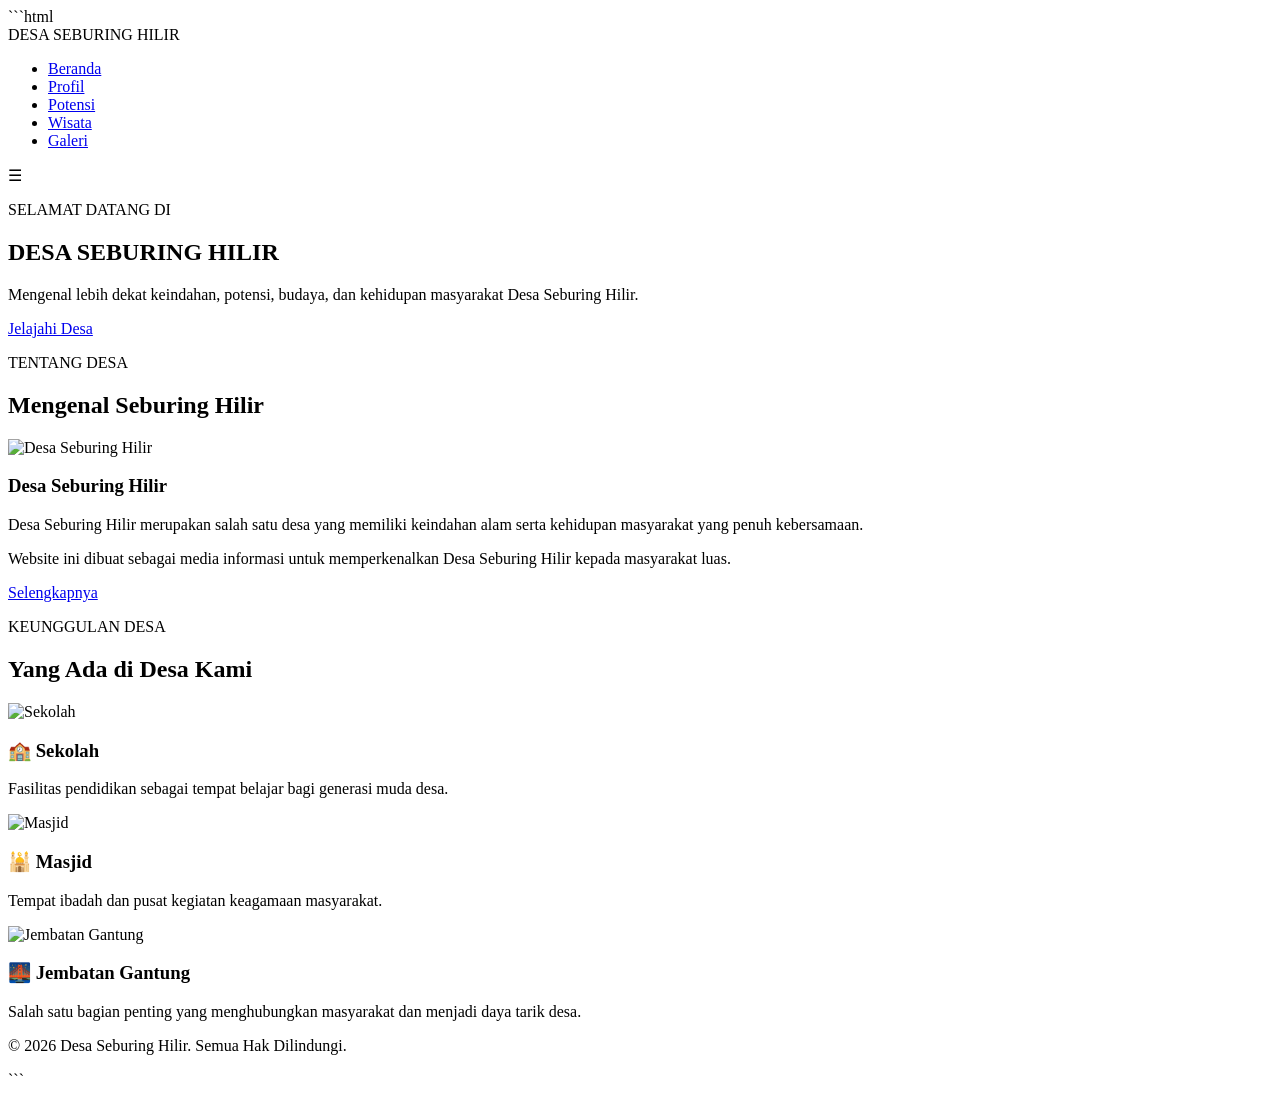
==== index.html @ e813bac0 "Create index.html" ====
```html
<!DOCTYPE html>
<html lang="id">
<head>
    <meta charset="UTF-8">
    <meta name="viewport" content="width=device-width, initial-scale=1.0">
    <title>Desa Seburing Hilir</title>
    <link rel="stylesheet" href="style.css">
</head>

<body>

<header>
    <nav class="navbar">
        <div class="logo">DESA SEBURING HILIR</div>

        <ul class="nav-menu">
            <li><a href="index.html" class="active">Beranda</a></li>
            <li><a href="profil.html">Profil</a></li>
            <li><a href="potensi.html">Potensi</a></li>
            <li><a href="wisata.html">Wisata</a></li>
            <li><a href="galeri.html">Galeri</a></li>
        </ul>

        <div class="menu-toggle">☰</div>
    </nav>
</header>

<section class="hero">
    <div class="hero-content">
        <p>SELAMAT DATANG DI</p>
        <h1>DESA SEBURING HILIR</h1>
        <p>
            Mengenal lebih dekat keindahan, potensi,
            budaya, dan kehidupan masyarakat Desa Seburing Hilir.
        </p>

        <a href="profil.html" class="btn">Jelajahi Desa</a>
    </div>
</section>

<section class="about">
    <div class="section-title">
        <p>TENTANG DESA</p>
        <h2>Mengenal Seburing Hilir</h2>
    </div>

    <div class="about-content">
        <div class="about-image">
            <img src="img/desa.jpg" alt="Desa Seburing Hilir">
        </div>

        <div class="about-text">
            <h3>Desa Seburing Hilir</h3>
            <p>
                Desa Seburing Hilir merupakan salah satu desa yang
                memiliki keindahan alam serta kehidupan masyarakat
                yang penuh kebersamaan.
            </p>

            <p>
                Website ini dibuat sebagai media informasi untuk
                memperkenalkan Desa Seburing Hilir kepada masyarakat
                luas.
            </p>

            <a href="profil.html" class="btn">Selengkapnya</a>
        </div>
    </div>
</section>

<section class="features">
    <div class="section-title">
        <p>KEUNGGULAN DESA</p>
        <h2>Yang Ada di Desa Kami</h2>
    </div>

    <div class="cards">

        <div class="card">
            <img src="img/sekolah.jpg" alt="Sekolah">
            <h3>🏫 Sekolah</h3>
            <p>
                Fasilitas pendidikan sebagai tempat belajar
                bagi generasi muda desa.
            </p>
        </div>

        <div class="card">
            <img src="img/mesjid.jpg" alt="Masjid">
            <h3>🕌 Masjid</h3>
            <p>
                Tempat ibadah dan pusat kegiatan keagamaan
                masyarakat.
            </p>
        </div>

        <div class="card">
            <img src="img/jembatan-gantung.jpg" alt="Jembatan Gantung">
            <h3>🌉 Jembatan Gantung</h3>
            <p>
                Salah satu bagian penting yang menghubungkan
                masyarakat dan menjadi daya tarik desa.
            </p>
        </div>

    </div>
</section>

<footer>
    <p>© 2026 Desa Seburing Hilir. Semua Hak Dilindungi.</p>
</footer>

<script src="script.js"></script>
</body>
</html>
```
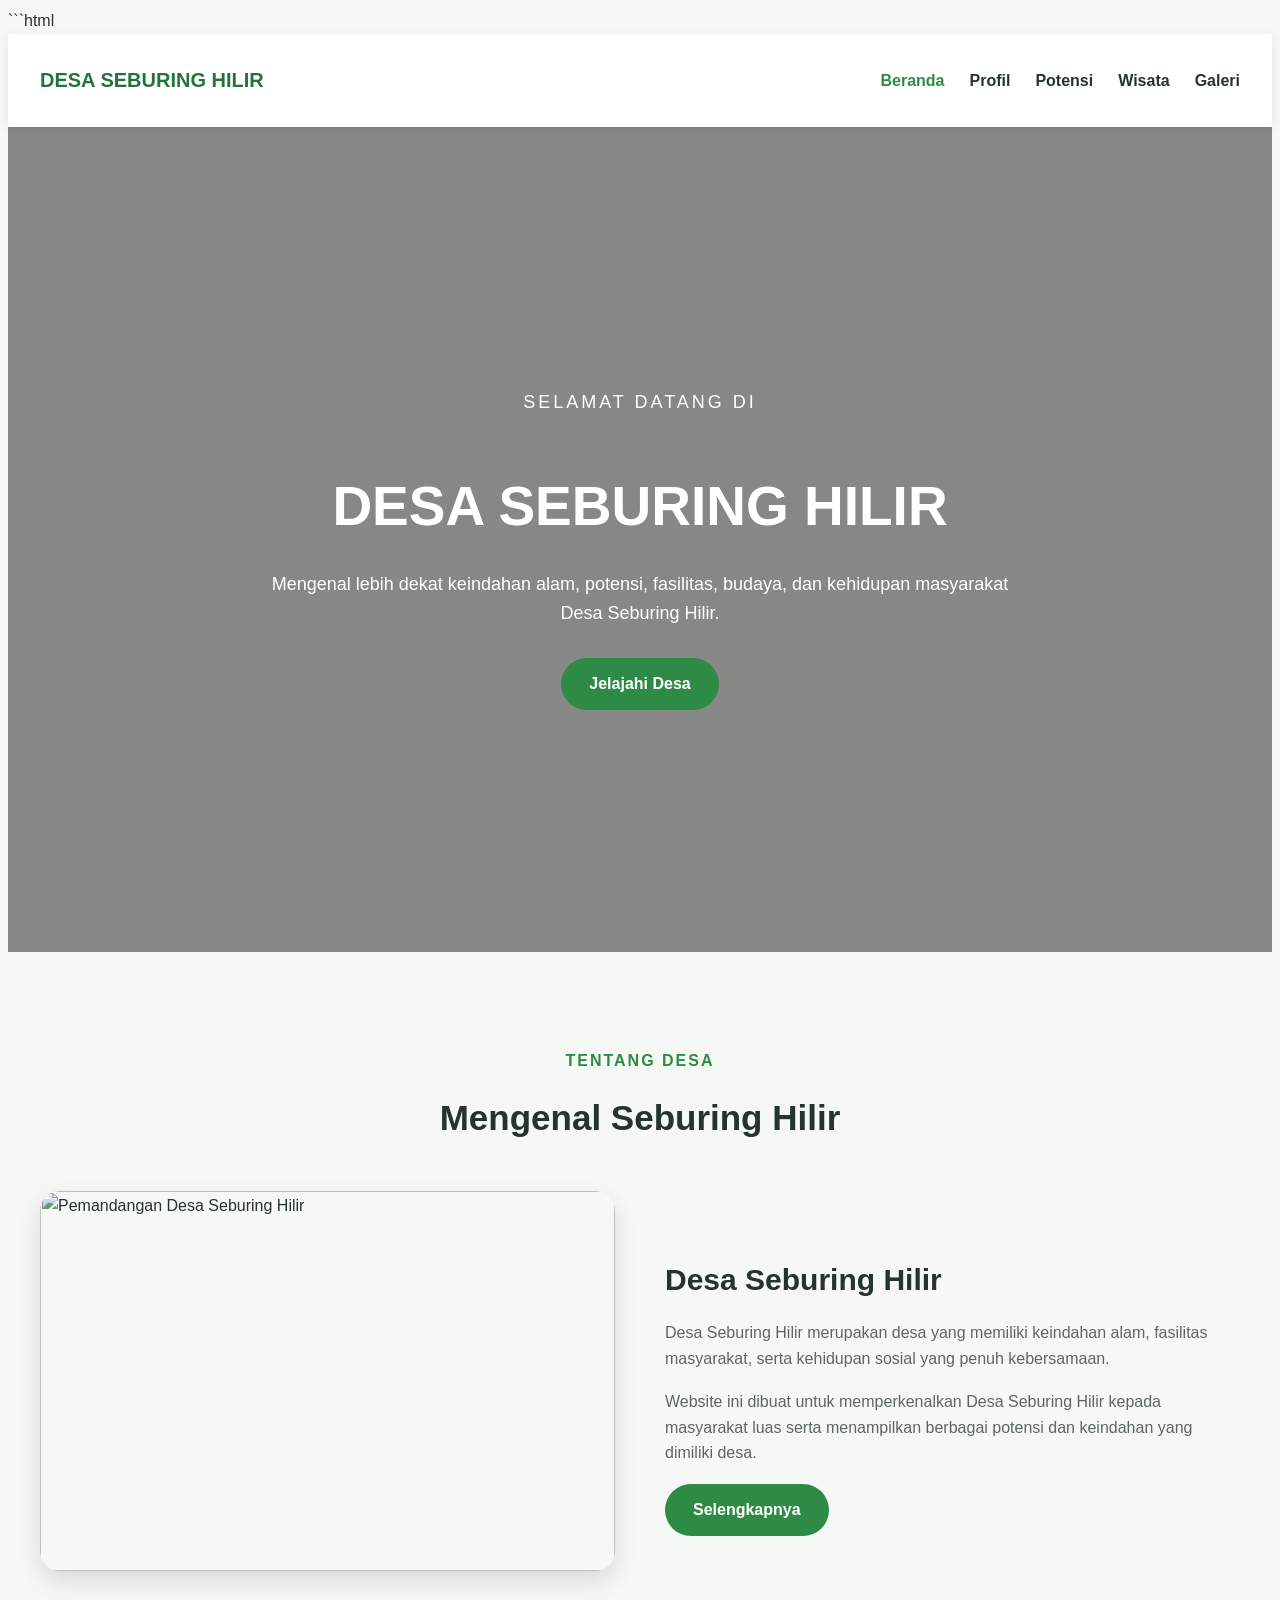
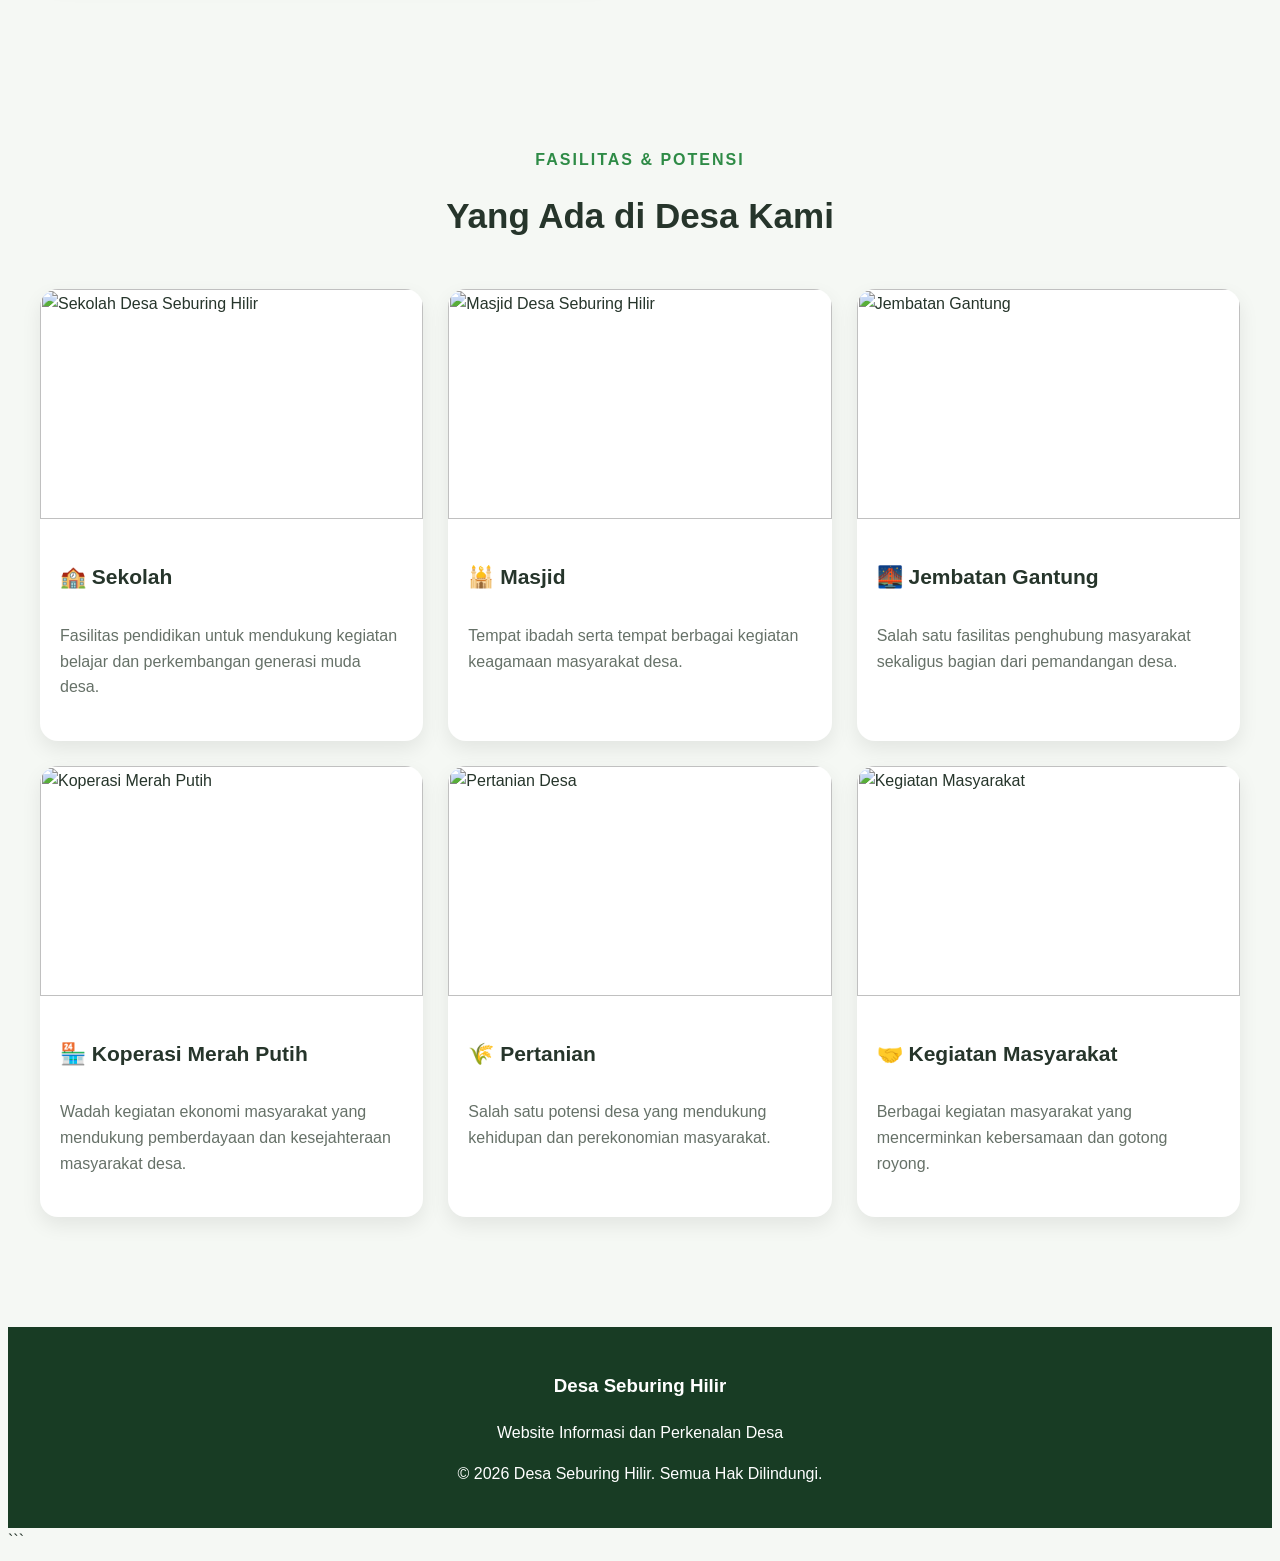
==== commit 843024a8: "Update index.html" ====
--- a/index.html
+++ b/index.html
@@ -10,9 +10,13 @@
 
 <body>
 
+<!-- NAVBAR -->
 <header>
     <nav class="navbar">
-        <div class="logo">DESA SEBURING HILIR</div>
+
+        <div class="logo">
+            DESA SEBURING HILIR
+        </div>
 
         <ul class="nav-menu">
             <li><a href="index.html" class="active">Beranda</a></li>
@@ -23,95 +27,286 @@
         </ul>
 
         <div class="menu-toggle">☰</div>
+
     </nav>
 </header>
 
+
+<!-- HERO -->
 <section class="hero">
+
     <div class="hero-content">
-        <p>SELAMAT DATANG DI</p>
-        <h1>DESA SEBURING HILIR</h1>
+
+        <p class="hero-small">
+            SELAMAT DATANG DI
+        </p>
+
+        <h1>
+            DESA SEBURING HILIR
+        </h1>
+
         <p>
-            Mengenal lebih dekat keindahan, potensi,
-            budaya, dan kehidupan masyarakat Desa Seburing Hilir.
+            Mengenal lebih dekat keindahan alam, potensi,
+            fasilitas, budaya, dan kehidupan masyarakat
+            Desa Seburing Hilir.
         </p>
 
-        <a href="profil.html" class="btn">Jelajahi Desa</a>
-    </div>
+        <a href="profil.html" class="btn">
+            Jelajahi Desa
+        </a>
+
+    </div>
+
 </section>
 
+
+<!-- TENTANG DESA -->
 <section class="about">
+
     <div class="section-title">
+
         <p>TENTANG DESA</p>
-        <h2>Mengenal Seburing Hilir</h2>
-    </div>
+
+        <h2>
+            Mengenal Seburing Hilir
+        </h2>
+
+    </div>
+
 
     <div class="about-content">
+
         <div class="about-image">
-            <img src="img/desa.jpg" alt="Desa Seburing Hilir">
-        </div>
+
+            <img
+                src="img/desa.jpg"
+                alt="Pemandangan Desa Seburing Hilir"
+            >
+
+        </div>
+
 
         <div class="about-text">
-            <h3>Desa Seburing Hilir</h3>
+
+            <h3>
+                Desa Seburing Hilir
+            </h3>
+
             <p>
-                Desa Seburing Hilir merupakan salah satu desa yang
-                memiliki keindahan alam serta kehidupan masyarakat
-                yang penuh kebersamaan.
+                Desa Seburing Hilir merupakan desa yang
+                memiliki keindahan alam, fasilitas masyarakat,
+                serta kehidupan sosial yang penuh kebersamaan.
             </p>
 
             <p>
-                Website ini dibuat sebagai media informasi untuk
-                memperkenalkan Desa Seburing Hilir kepada masyarakat
-                luas.
+                Website ini dibuat untuk memperkenalkan
+                Desa Seburing Hilir kepada masyarakat luas
+                serta menampilkan berbagai potensi dan
+                keindahan yang dimiliki desa.
             </p>
 
-            <a href="profil.html" class="btn">Selengkapnya</a>
-        </div>
-    </div>
+            <a href="profil.html" class="btn">
+                Selengkapnya
+            </a>
+
+        </div>
+
+    </div>
+
 </section>
 
+
+<!-- FASILITAS DAN KEUNGGULAN -->
 <section class="features">
+
     <div class="section-title">
-        <p>KEUNGGULAN DESA</p>
-        <h2>Yang Ada di Desa Kami</h2>
-    </div>
+
+        <p>FASILITAS & POTENSI</p>
+
+        <h2>
+            Yang Ada di Desa Kami
+        </h2>
+
+    </div>
+
 
     <div class="cards">
 
-        <div class="card">
-            <img src="img/sekolah.jpg" alt="Sekolah">
-            <h3>🏫 Sekolah</h3>
-            <p>
-                Fasilitas pendidikan sebagai tempat belajar
-                bagi generasi muda desa.
-            </p>
-        </div>
-
-        <div class="card">
-            <img src="img/mesjid.jpg" alt="Masjid">
-            <h3>🕌 Masjid</h3>
-            <p>
-                Tempat ibadah dan pusat kegiatan keagamaan
-                masyarakat.
-            </p>
-        </div>
-
-        <div class="card">
-            <img src="img/jembatan-gantung.jpg" alt="Jembatan Gantung">
-            <h3>🌉 Jembatan Gantung</h3>
-            <p>
-                Salah satu bagian penting yang menghubungkan
-                masyarakat dan menjadi daya tarik desa.
-            </p>
-        </div>
-
-    </div>
+
+        <!-- SEKOLAH -->
+        <div class="card">
+
+            <img
+                src="img/sekolah.jpg"
+                alt="Sekolah Desa Seburing Hilir"
+            >
+
+            <div class="card-content">
+
+                <h3>
+                    🏫 Sekolah
+                </h3>
+
+                <p>
+                    Fasilitas pendidikan untuk mendukung
+                    kegiatan belajar dan perkembangan
+                    generasi muda desa.
+                </p>
+
+            </div>
+
+        </div>
+
+
+        <!-- MASJID -->
+        <div class="card">
+
+            <img
+                src="img/mesjid.jpg"
+                alt="Masjid Desa Seburing Hilir"
+            >
+
+            <div class="card-content">
+
+                <h3>
+                    🕌 Masjid
+                </h3>
+
+                <p>
+                    Tempat ibadah serta tempat berbagai
+                    kegiatan keagamaan masyarakat desa.
+                </p>
+
+            </div>
+
+        </div>
+
+
+        <!-- JEMBATAN -->
+        <div class="card">
+
+            <img
+                src="img/jembatan-gantung.jpg"
+                alt="Jembatan Gantung"
+            >
+
+            <div class="card-content">
+
+                <h3>
+                    🌉 Jembatan Gantung
+                </h3>
+
+                <p>
+                    Salah satu fasilitas penghubung masyarakat
+                    sekaligus bagian dari pemandangan desa.
+                </p>
+
+            </div>
+
+        </div>
+
+
+        <!-- KOPERASI -->
+        <div class="card">
+
+            <img
+                src="img/koperasi-merah-putih.jpg"
+                alt="Koperasi Merah Putih"
+            >
+
+            <div class="card-content">
+
+                <h3>
+                    🏪 Koperasi Merah Putih
+                </h3>
+
+                <p>
+                    Wadah kegiatan ekonomi masyarakat yang
+                    mendukung pemberdayaan dan kesejahteraan
+                    masyarakat desa.
+                </p>
+
+            </div>
+
+        </div>
+
+
+        <!-- PERTANIAN -->
+        <div class="card">
+
+            <img
+                src="img/pertanian.jpg"
+                alt="Pertanian Desa"
+            >
+
+            <div class="card-content">
+
+                <h3>
+                    🌾 Pertanian
+                </h3>
+
+                <p>
+                    Salah satu potensi desa yang mendukung
+                    kehidupan dan perekonomian masyarakat.
+                </p>
+
+            </div>
+
+        </div>
+
+
+        <!-- KEGIATAN -->
+        <div class="card">
+
+            <img
+                src="img/kegiatan.jpg"
+                alt="Kegiatan Masyarakat"
+            >
+
+            <div class="card-content">
+
+                <h3>
+                    🤝 Kegiatan Masyarakat
+                </h3>
+
+                <p>
+                    Berbagai kegiatan masyarakat yang
+                    mencerminkan kebersamaan dan gotong royong.
+                </p>
+
+            </div>
+
+        </div>
+
+    </div>
+
 </section>
 
+
+<!-- FOOTER -->
 <footer>
-    <p>© 2026 Desa Seburing Hilir. Semua Hak Dilindungi.</p>
+
+    <div class="footer-content">
+
+        <h3>
+            Desa Seburing Hilir
+        </h3>
+
+        <p>
+            Website Informasi dan Perkenalan Desa
+        </p>
+
+        <p class="copyright">
+            © 2026 Desa Seburing Hilir. Semua Hak Dilindungi.
+        </p>
+
+    </div>
+
 </footer>
 
+
 <script src="script.js"></script>
+
 </body>
 </html>
 ```
--- a/style.css
+++ b/style.css
@@ -0,0 +1,414 @@
+```css
+/* =========================
+   RESET
+========================= */
+
+* {
+    margin: 0;
+    padding: 0;
+    box-sizing: border-box;
+}
+
+html {
+    scroll-behavior: smooth;
+}
+
+body {
+    font-family: Arial, sans-serif;
+    line-height: 1.6;
+    background: #f5f8f4;
+    color: #26352b;
+}
+
+/* =========================
+   NAVBAR
+========================= */
+
+header {
+    width: 100%;
+    background: #ffffff;
+    box-shadow: 0 2px 10px rgba(0,0,0,0.08);
+    position: sticky;
+    top: 0;
+    z-index: 1000;
+}
+
+.navbar {
+    max-width: 1200px;
+    margin: auto;
+    padding: 18px 25px;
+    display: flex;
+    align-items: center;
+    justify-content: space-between;
+}
+
+.logo {
+    font-size: 20px;
+    font-weight: bold;
+    color: #24733b;
+}
+
+.nav-menu {
+    display: flex;
+    list-style: none;
+    gap: 25px;
+}
+
+.nav-menu a {
+    text-decoration: none;
+    color: #26352b;
+    font-weight: 600;
+    transition: 0.3s;
+}
+
+.nav-menu a:hover,
+.nav-menu a.active {
+    color: #2e8b46;
+}
+
+.menu-toggle {
+    display: none;
+    font-size: 27px;
+    cursor: pointer;
+}
+
+/* =========================
+   HERO
+========================= */
+
+.hero {
+    min-height: 85vh;
+    background:
+        linear-gradient(rgba(0,0,0,0.45), rgba(0,0,0,0.45)),
+        url("img/desa.jpg") center/cover no-repeat;
+
+    display: flex;
+    align-items: center;
+    justify-content: center;
+    text-align: center;
+    color: white;
+    padding: 30px;
+}
+
+.hero-content {
+    max-width: 750px;
+}
+
+.hero-content p:first-child {
+    font-size: 18px;
+    letter-spacing: 3px;
+    margin-bottom: 10px;
+}
+
+.hero h1 {
+    font-size: 55px;
+    margin-bottom: 20px;
+}
+
+.hero p {
+    font-size: 18px;
+    margin-bottom: 30px;
+}
+
+/* =========================
+   BUTTON
+========================= */
+
+.btn {
+    display: inline-block;
+    padding: 13px 28px;
+    background: #2e8b46;
+    color: white;
+    text-decoration: none;
+    border-radius: 30px;
+    font-weight: bold;
+    transition: 0.3s;
+}
+
+.btn:hover {
+    background: #1f6833;
+    transform: translateY(-3px);
+}
+
+/* =========================
+   SECTION
+========================= */
+
+.about,
+.features {
+    max-width: 1200px;
+    margin: auto;
+    padding: 80px 25px;
+}
+
+.section-title {
+    text-align: center;
+    margin-bottom: 45px;
+}
+
+.section-title p {
+    color: #2e8b46;
+    font-weight: bold;
+    letter-spacing: 2px;
+}
+
+.section-title h2 {
+    font-size: 35px;
+    margin-top: 5px;
+}
+
+/* =========================
+   ABOUT
+========================= */
+
+.about-content {
+    display: grid;
+    grid-template-columns: 1fr 1fr;
+    gap: 50px;
+    align-items: center;
+}
+
+.about-image img {
+    width: 100%;
+    height: 380px;
+    object-fit: cover;
+    border-radius: 20px;
+    box-shadow: 0 10px 25px rgba(0,0,0,0.12);
+}
+
+.about-text h3 {
+    font-size: 30px;
+    margin-bottom: 15px;
+}
+
+.about-text p {
+    margin-bottom: 18px;
+    color: #5c685f;
+}
+
+/* =========================
+   CARDS
+========================= */
+
+.cards {
+    display: grid;
+    grid-template-columns: repeat(3, 1fr);
+    gap: 25px;
+}
+
+.card {
+    background: white;
+    border-radius: 18px;
+    overflow: hidden;
+    box-shadow: 0 8px 20px rgba(0,0,0,0.08);
+    transition: 0.3s;
+}
+
+.card:hover {
+    transform: translateY(-8px);
+}
+
+.card img {
+    width: 100%;
+    height: 230px;
+    object-fit: cover;
+}
+
+.card h3 {
+    padding: 20px 20px 8px;
+    font-size: 21px;
+}
+
+.card p {
+    padding: 0 20px 25px;
+    color: #667168;
+}
+
+/* =========================
+   PAGE HEADER
+========================= */
+
+.page-header {
+    background:
+        linear-gradient(rgba(35,100,50,0.75), rgba(35,100,50,0.75)),
+        url("img/desa.jpg") center/cover no-repeat;
+
+    color: white;
+    text-align: center;
+    padding: 100px 20px;
+}
+
+.page-header h1 {
+    font-size: 45px;
+    margin-bottom: 10px;
+}
+
+/* =========================
+   CONTENT
+========================= */
+
+.content-section {
+    max-width: 1000px;
+    margin: auto;
+    padding: 70px 25px;
+}
+
+.content-box {
+    background: white;
+    padding: 30px;
+    margin-bottom: 25px;
+    border-radius: 15px;
+    box-shadow: 0 5px 15px rgba(0,0,0,0.07);
+}
+
+.content-box h2 {
+    color: #24733b;
+    margin-bottom: 15px;
+}
+
+.content-box ul {
+    padding-left: 25px;
+}
+
+/* =========================
+   GALLERY
+========================= */
+
+.gallery {
+    max-width: 1200px;
+    margin: auto;
+    padding: 70px 25px;
+    display: grid;
+    grid-template-columns: repeat(4, 1fr);
+    gap: 20px;
+}
+
+.gallery-item {
+    position: relative;
+    overflow: hidden;
+    border-radius: 15px;
+    background: white;
+    box-shadow: 0 5px 15px rgba(0,0,0,0.1);
+}
+
+.gallery-item img {
+    width: 100%;
+    height: 250px;
+    object-fit: cover;
+    display: block;
+    transition: 0.4s;
+}
+
+.gallery-item:hover img {
+    transform: scale(1.08);
+}
+
+.gallery-caption {
+    padding: 15px;
+}
+
+.gallery-caption h3 {
+    color: #24733b;
+    margin-bottom: 5px;
+}
+
+.gallery-caption p {
+    color: #667168;
+    font-size: 14px;
+}
+
+/* =========================
+   FOOTER
+========================= */
+
+footer {
+    background: #183c24;
+    color: white;
+    text-align: center;
+    padding: 25px;
+    margin-top: 30px;
+}
+
+/* =========================
+   RESPONSIVE
+========================= */
+
+@media (max-width: 900px) {
+
+    .nav-menu {
+        gap: 15px;
+    }
+
+    .hero h1 {
+        font-size: 42px;
+    }
+
+    .cards {
+        grid-template-columns: repeat(2, 1fr);
+    }
+
+    .gallery {
+        grid-template-columns: repeat(2, 1fr);
+    }
+
+    .about-content {
+        grid-template-columns: 1fr;
+    }
+}
+
+@media (max-width: 650px) {
+
+    .navbar {
+        padding: 15px 20px;
+    }
+
+    .logo {
+        font-size: 16px;
+    }
+
+    .menu-toggle {
+        display: block;
+    }
+
+    .nav-menu {
+        position: absolute;
+        top: 65px;
+        left: 0;
+        width: 100%;
+        background: white;
+        flex-direction: column;
+        text-align: center;
+        padding: 20px 0;
+        display: none;
+        box-shadow: 0 5px 10px rgba(0,0,0,0.1);
+    }
+
+    .nav-menu.show {
+        display: flex;
+    }
+
+    .hero {
+        min-height: 75vh;
+    }
+
+    .hero h1 {
+        font-size: 34px;
+    }
+
+    .hero-content p {
+        font-size: 15px;
+    }
+
+    .cards {
+        grid-template-columns: 1fr;
+    }
+
+    .gallery {
+        grid-template-columns: 1fr;
+    }
+
+    .page-header h1 {
+        font-size: 35px;
+    }
+}
+```
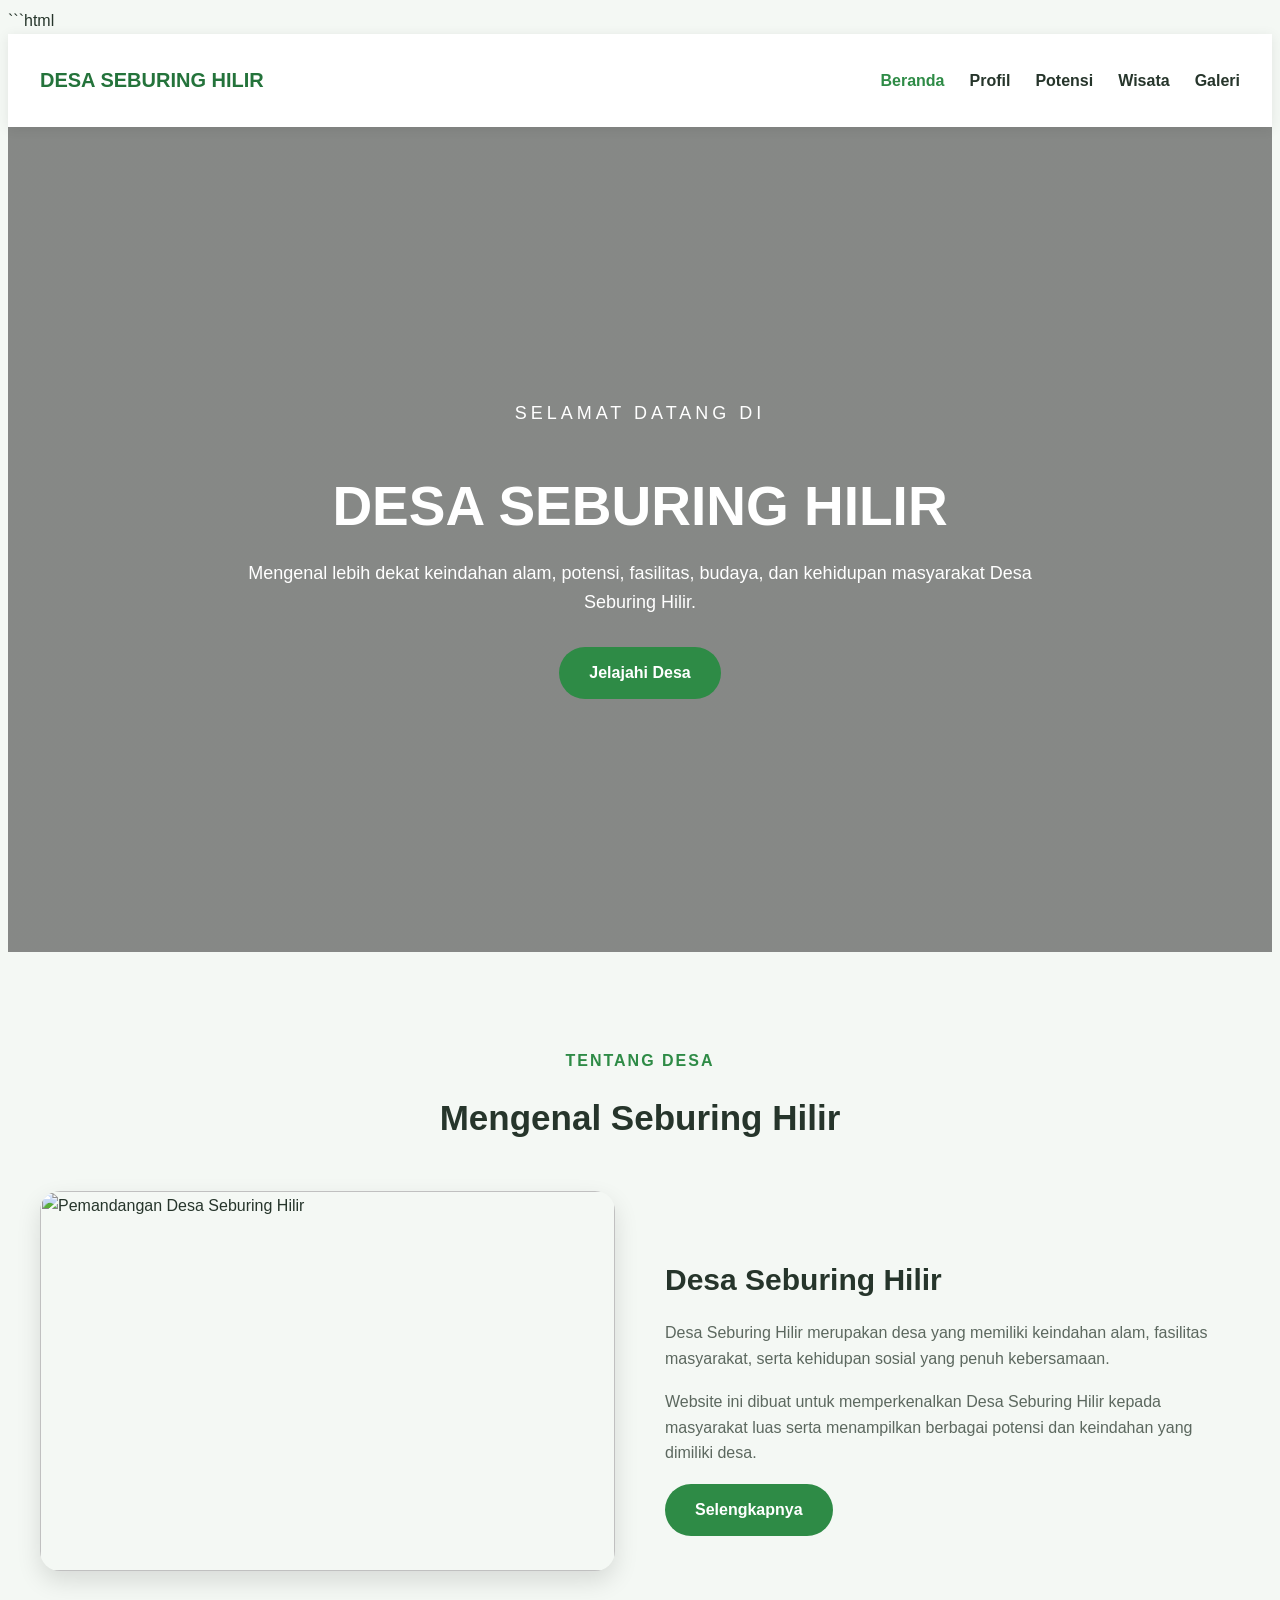
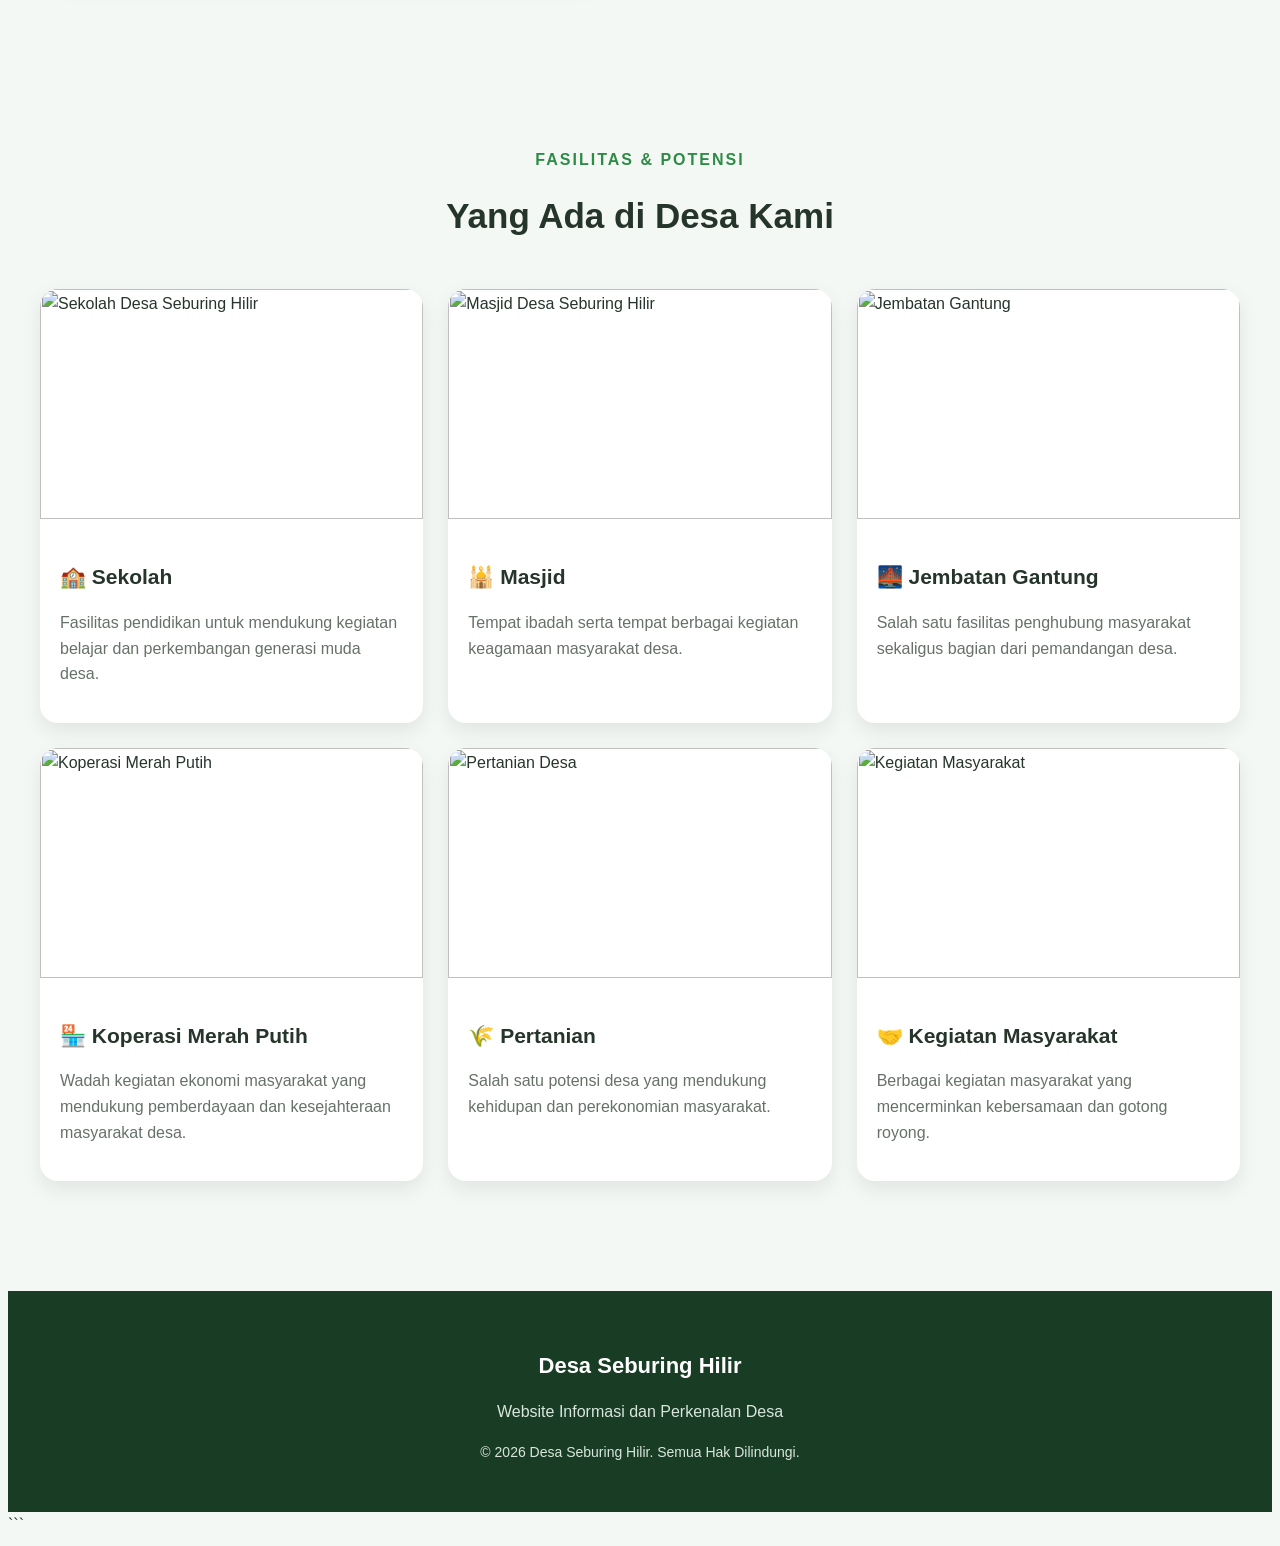
==== commit e1971657: "Update index.html" ====
--- a/index.html
+++ b/index.html
@@ -10,13 +10,9 @@
 
 <body>
 
-<!-- NAVBAR -->
 <header>
     <nav class="navbar">
-
-        <div class="logo">
-            DESA SEBURING HILIR
-        </div>
+        <div class="logo">DESA SEBURING HILIR</div>
 
         <ul class="nav-menu">
             <li><a href="index.html" class="active">Beranda</a></li>
@@ -27,23 +23,17 @@
         </ul>
 
         <div class="menu-toggle">☰</div>
-
     </nav>
 </header>
 
 
-<!-- HERO -->
 <section class="hero">
 
     <div class="hero-content">
 
-        <p class="hero-small">
-            SELAMAT DATANG DI
-        </p>
-
-        <h1>
-            DESA SEBURING HILIR
-        </h1>
+        <p class="hero-small">SELAMAT DATANG DI</p>
+
+        <h1>DESA SEBURING HILIR</h1>
 
         <p>
             Mengenal lebih dekat keindahan alam, potensi,
@@ -60,37 +50,22 @@
 </section>
 
 
-<!-- TENTANG DESA -->
 <section class="about">
 
     <div class="section-title">
-
         <p>TENTANG DESA</p>
-
-        <h2>
-            Mengenal Seburing Hilir
-        </h2>
-
-    </div>
-
+        <h2>Mengenal Seburing Hilir</h2>
+    </div>
 
     <div class="about-content">
 
         <div class="about-image">
-
-            <img
-                src="img/desa.jpg"
-                alt="Pemandangan Desa Seburing Hilir"
-            >
-
-        </div>
-
+            <img src="img/desa.jpeg" alt="Pemandangan Desa Seburing Hilir">
+        </div>
 
         <div class="about-text">
 
-            <h3>
-                Desa Seburing Hilir
-            </h3>
+            <h3>Desa Seburing Hilir</h3>
 
             <p>
                 Desa Seburing Hilir merupakan desa yang
@@ -116,166 +91,98 @@
 </section>
 
 
-<!-- FASILITAS DAN KEUNGGULAN -->
 <section class="features">
 
     <div class="section-title">
-
         <p>FASILITAS & POTENSI</p>
-
-        <h2>
-            Yang Ada di Desa Kami
-        </h2>
-
-    </div>
-
+        <h2>Yang Ada di Desa Kami</h2>
+    </div>
 
     <div class="cards">
 
-
-        <!-- SEKOLAH -->
-        <div class="card">
-
-            <img
-                src="img/sekolah.jpg"
-                alt="Sekolah Desa Seburing Hilir"
-            >
-
-            <div class="card-content">
-
-                <h3>
-                    🏫 Sekolah
-                </h3>
+        <div class="card">
+            <img src="img/sekolah.jpeg" alt="Sekolah Desa Seburing Hilir">
+
+            <div class="card-content">
+                <h3>🏫 Sekolah</h3>
 
                 <p>
                     Fasilitas pendidikan untuk mendukung
                     kegiatan belajar dan perkembangan
                     generasi muda desa.
                 </p>
-
-            </div>
-
-        </div>
-
-
-        <!-- MASJID -->
-        <div class="card">
-
-            <img
-                src="img/mesjid.jpg"
-                alt="Masjid Desa Seburing Hilir"
-            >
-
-            <div class="card-content">
-
-                <h3>
-                    🕌 Masjid
-                </h3>
+            </div>
+        </div>
+
+
+        <div class="card">
+            <img src="img/mesjid.jpeg" alt="Masjid Desa Seburing Hilir">
+
+            <div class="card-content">
+                <h3>🕌 Masjid</h3>
 
                 <p>
                     Tempat ibadah serta tempat berbagai
                     kegiatan keagamaan masyarakat desa.
                 </p>
-
-            </div>
-
-        </div>
-
-
-        <!-- JEMBATAN -->
-        <div class="card">
-
-            <img
-                src="img/jembatan-gantung.jpg"
-                alt="Jembatan Gantung"
-            >
-
-            <div class="card-content">
-
-                <h3>
-                    🌉 Jembatan Gantung
-                </h3>
+            </div>
+        </div>
+
+
+        <div class="card">
+            <img src="img/jembatan-gantung.jpeg" alt="Jembatan Gantung">
+
+            <div class="card-content">
+                <h3>🌉 Jembatan Gantung</h3>
 
                 <p>
                     Salah satu fasilitas penghubung masyarakat
                     sekaligus bagian dari pemandangan desa.
                 </p>
-
-            </div>
-
-        </div>
-
-
-        <!-- KOPERASI -->
-        <div class="card">
-
-            <img
-                src="img/koperasi-merah-putih.jpg"
-                alt="Koperasi Merah Putih"
-            >
-
-            <div class="card-content">
-
-                <h3>
-                    🏪 Koperasi Merah Putih
-                </h3>
+            </div>
+        </div>
+
+
+        <div class="card">
+            <img src="img/koperasi-merah-putih.jpeg" alt="Koperasi Merah Putih">
+
+            <div class="card-content">
+                <h3>🏪 Koperasi Merah Putih</h3>
 
                 <p>
                     Wadah kegiatan ekonomi masyarakat yang
                     mendukung pemberdayaan dan kesejahteraan
                     masyarakat desa.
                 </p>
-
-            </div>
-
-        </div>
-
-
-        <!-- PERTANIAN -->
-        <div class="card">
-
-            <img
-                src="img/pertanian.jpg"
-                alt="Pertanian Desa"
-            >
-
-            <div class="card-content">
-
-                <h3>
-                    🌾 Pertanian
-                </h3>
+            </div>
+        </div>
+
+
+        <div class="card">
+            <img src="img/pertanian.jpeg" alt="Pertanian Desa">
+
+            <div class="card-content">
+                <h3>🌾 Pertanian</h3>
 
                 <p>
                     Salah satu potensi desa yang mendukung
                     kehidupan dan perekonomian masyarakat.
                 </p>
-
-            </div>
-
-        </div>
-
-
-        <!-- KEGIATAN -->
-        <div class="card">
-
-            <img
-                src="img/kegiatan.jpg"
-                alt="Kegiatan Masyarakat"
-            >
-
-            <div class="card-content">
-
-                <h3>
-                    🤝 Kegiatan Masyarakat
-                </h3>
+            </div>
+        </div>
+
+
+        <div class="card">
+            <img src="img/kegiatan.jpeg" alt="Kegiatan Masyarakat">
+
+            <div class="card-content">
+                <h3>🤝 Kegiatan Masyarakat</h3>
 
                 <p>
                     Berbagai kegiatan masyarakat yang
                     mencerminkan kebersamaan dan gotong royong.
                 </p>
-
-            </div>
-
+            </div>
         </div>
 
     </div>
@@ -283,18 +190,13 @@
 </section>
 
 
-<!-- FOOTER -->
 <footer>
 
     <div class="footer-content">
 
-        <h3>
-            Desa Seburing Hilir
-        </h3>
-
-        <p>
-            Website Informasi dan Perkenalan Desa
-        </p>
+        <h3>Desa Seburing Hilir</h3>
+
+        <p>Website Informasi dan Perkenalan Desa</p>
 
         <p class="copyright">
             © 2026 Desa Seburing Hilir. Semua Hak Dilindungi.
@@ -304,7 +206,6 @@
 
 </footer>
 
-
 <script src="script.js"></script>
 
 </body>
--- a/style.css
+++ b/style.css
@@ -14,11 +14,12 @@
 }
 
 body {
-    font-family: Arial, sans-serif;
+    font-family: Arial, Helvetica, sans-serif;
     line-height: 1.6;
-    background: #f5f8f4;
+    background: #f4f8f4;
     color: #26352b;
 }
+
 
 /* =========================
    NAVBAR
@@ -27,7 +28,7 @@
 header {
     width: 100%;
     background: #ffffff;
-    box-shadow: 0 2px 10px rgba(0,0,0,0.08);
+    box-shadow: 0 2px 12px rgba(0, 0, 0, 0.08);
     position: sticky;
     top: 0;
     z-index: 1000;
@@ -37,6 +38,7 @@
     max-width: 1200px;
     margin: auto;
     padding: 18px 25px;
+
     display: flex;
     align-items: center;
     justify-content: space-between;
@@ -68,9 +70,10 @@
 
 .menu-toggle {
     display: none;
-    font-size: 27px;
+    font-size: 28px;
     cursor: pointer;
 }
+
 
 /* =========================
    HERO
@@ -78,50 +81,64 @@
 
 .hero {
     min-height: 85vh;
+
     background:
-        linear-gradient(rgba(0,0,0,0.45), rgba(0,0,0,0.45)),
+        linear-gradient(
+            rgba(0, 0, 0, 0.45),
+            rgba(0, 0, 0, 0.45)
+        ),
         url("img/desa.jpg") center/cover no-repeat;
 
     display: flex;
     align-items: center;
     justify-content: center;
+
     text-align: center;
     color: white;
+
     padding: 30px;
 }
 
 .hero-content {
-    max-width: 750px;
-}
-
-.hero-content p:first-child {
+    max-width: 800px;
+}
+
+.hero-small {
     font-size: 18px;
-    letter-spacing: 3px;
-    margin-bottom: 10px;
+    letter-spacing: 4px;
+    margin-bottom: 12px;
 }
 
 .hero h1 {
     font-size: 55px;
+    line-height: 1.2;
     margin-bottom: 20px;
 }
 
-.hero p {
+.hero-content > p:not(.hero-small) {
     font-size: 18px;
     margin-bottom: 30px;
 }
 
+
 /* =========================
    BUTTON
 ========================= */
 
 .btn {
     display: inline-block;
-    padding: 13px 28px;
+
+    padding: 13px 30px;
+
     background: #2e8b46;
     color: white;
+
     text-decoration: none;
+
     border-radius: 30px;
+
     font-weight: bold;
+
     transition: 0.3s;
 }
 
@@ -129,6 +146,7 @@
     background: #1f6833;
     transform: translateY(-3px);
 }
+
 
 /* =========================
    SECTION
@@ -157,23 +175,31 @@
     margin-top: 5px;
 }
 
+
 /* =========================
    ABOUT
 ========================= */
 
 .about-content {
     display: grid;
+
     grid-template-columns: 1fr 1fr;
+
     gap: 50px;
+
     align-items: center;
 }
 
 .about-image img {
     width: 100%;
     height: 380px;
+
     object-fit: cover;
+
     border-radius: 20px;
-    box-shadow: 0 10px 25px rgba(0,0,0,0.12);
+
+    box-shadow:
+        0 10px 25px rgba(0, 0, 0, 0.12);
 }
 
 .about-text h3 {
@@ -186,43 +212,62 @@
     color: #5c685f;
 }
 
+
 /* =========================
    CARDS
 ========================= */
 
 .cards {
     display: grid;
-    grid-template-columns: repeat(3, 1fr);
+
+    grid-template-columns:
+        repeat(3, 1fr);
+
     gap: 25px;
 }
 
 .card {
     background: white;
+
     border-radius: 18px;
+
     overflow: hidden;
-    box-shadow: 0 8px 20px rgba(0,0,0,0.08);
+
+    box-shadow:
+        0 8px 20px rgba(0, 0, 0, 0.08);
+
     transition: 0.3s;
 }
 
 .card:hover {
     transform: translateY(-8px);
+
+    box-shadow:
+        0 15px 30px rgba(0, 0, 0, 0.12);
 }
 
 .card img {
     width: 100%;
     height: 230px;
+
     object-fit: cover;
+
+    display: block;
+}
+
+.card-content {
+    padding: 20px;
 }
 
 .card h3 {
-    padding: 20px 20px 8px;
     font-size: 21px;
+    margin-bottom: 8px;
 }
 
 .card p {
-    padding: 0 20px 25px;
     color: #667168;
 }
+
 
 /* =========================
    PAGE HEADER
@@ -230,11 +275,16 @@
 
 .page-header {
     background:
-        linear-gradient(rgba(35,100,50,0.75), rgba(35,100,50,0.75)),
+        linear-gradient(
+            rgba(35, 100, 50, 0.78),
+            rgba(35, 100, 50, 0.78)
+        ),
         url("img/desa.jpg") center/cover no-repeat;
 
     color: white;
+
     text-align: center;
+
     padding: 100px 20px;
 }
 
@@ -243,22 +293,34 @@
     margin-bottom: 10px;
 }
 
+.page-header p {
+    font-size: 17px;
+}
+
+
 /* =========================
    CONTENT
 ========================= */
 
 .content-section {
     max-width: 1000px;
+
     margin: auto;
+
     padding: 70px 25px;
 }
 
 .content-box {
     background: white;
+
     padding: 30px;
+
     margin-bottom: 25px;
+
     border-radius: 15px;
-    box-shadow: 0 5px 15px rgba(0,0,0,0.07);
+
+    box-shadow:
+        0 5px 15px rgba(0, 0, 0, 0.07);
 }
 
 .content-box h2 {
@@ -266,45 +328,74 @@
     margin-bottom: 15px;
 }
 
+.content-box p {
+    margin-bottom: 12px;
+    color: #5c685f;
+}
+
 .content-box ul {
     padding-left: 25px;
 }
 
+.content-box li {
+    margin-bottom: 8px;
+}
+
+
 /* =========================
    GALLERY
 ========================= */
 
 .gallery {
     max-width: 1200px;
+
     margin: auto;
+
     padding: 70px 25px;
+
     display: grid;
-    grid-template-columns: repeat(4, 1fr);
-    gap: 20px;
+
+    grid-template-columns:
+        repeat(3, 1fr);
+
+    gap: 25px;
 }
 
 .gallery-item {
-    position: relative;
+    background: white;
+
     overflow: hidden;
+
     border-radius: 15px;
-    background: white;
-    box-shadow: 0 5px 15px rgba(0,0,0,0.1);
+
+    box-shadow:
+        0 5px 15px rgba(0, 0, 0, 0.1);
+
+    transition: 0.3s;
+}
+
+.gallery-item:hover {
+    transform: translateY(-5px);
 }
 
 .gallery-item img {
     width: 100%;
-    height: 250px;
+
+    height: 260px;
+
     object-fit: cover;
+
     display: block;
+
     transition: 0.4s;
 }
 
 .gallery-item:hover img {
-    transform: scale(1.08);
+    transform: scale(1.06);
 }
 
 .gallery-caption {
-    padding: 15px;
+    padding: 18px;
 }
 
 .gallery-caption h3 {
@@ -317,20 +408,40 @@
     font-size: 14px;
 }
 
+
 /* =========================
    FOOTER
 ========================= */
 
 footer {
     background: #183c24;
+
     color: white;
+
     text-align: center;
-    padding: 25px;
+
+    padding: 35px 20px;
+
     margin-top: 30px;
 }
 
-/* =========================
-   RESPONSIVE
+.footer-content h3 {
+    font-size: 22px;
+    margin-bottom: 5px;
+}
+
+.footer-content p {
+    color: #d9e6dc;
+}
+
+.copyright {
+    margin-top: 15px;
+    font-size: 14px;
+}
+
+
+/* =========================
+   RESPONSIVE TABLET
 ========================= */
 
 @media (max-width: 900px) {
@@ -344,17 +455,25 @@
     }
 
     .cards {
-        grid-template-columns: repeat(2, 1fr);
+        grid-template-columns:
+            repeat(2, 1fr);
     }
 
     .gallery {
-        grid-template-columns: repeat(2, 1fr);
+        grid-template-columns:
+            repeat(2, 1fr);
     }
 
     .about-content {
         grid-template-columns: 1fr;
     }
-}
+
+}
+
+
+/* =========================
+   RESPONSIVE HP
+========================= */
 
 @media (max-width: 650px) {
 
@@ -371,16 +490,27 @@
     }
 
     .nav-menu {
+
         position: absolute;
+
         top: 65px;
+
         left: 0;
+
         width: 100%;
+
         background: white;
+
         flex-direction: column;
+
         text-align: center;
+
         padding: 20px 0;
+
         display: none;
-        box-shadow: 0 5px 10px rgba(0,0,0,0.1);
+
+        box-shadow:
+            0 5px 10px rgba(0, 0, 0, 0.1);
     }
 
     .nav-menu.show {
@@ -395,8 +525,17 @@
         font-size: 34px;
     }
 
-    .hero-content p {
+    .hero-small {
+        font-size: 14px;
+        letter-spacing: 2px;
+    }
+
+    .hero-content > p:not(.hero-small) {
         font-size: 15px;
+    }
+
+    .section-title h2 {
+        font-size: 28px;
     }
 
     .cards {
@@ -407,8 +546,17 @@
         grid-template-columns: 1fr;
     }
 
+    .page-header {
+        padding: 75px 20px;
+    }
+
     .page-header h1 {
         font-size: 35px;
     }
+
+    .about-image img {
+        height: 280px;
+    }
+
 }
 ```
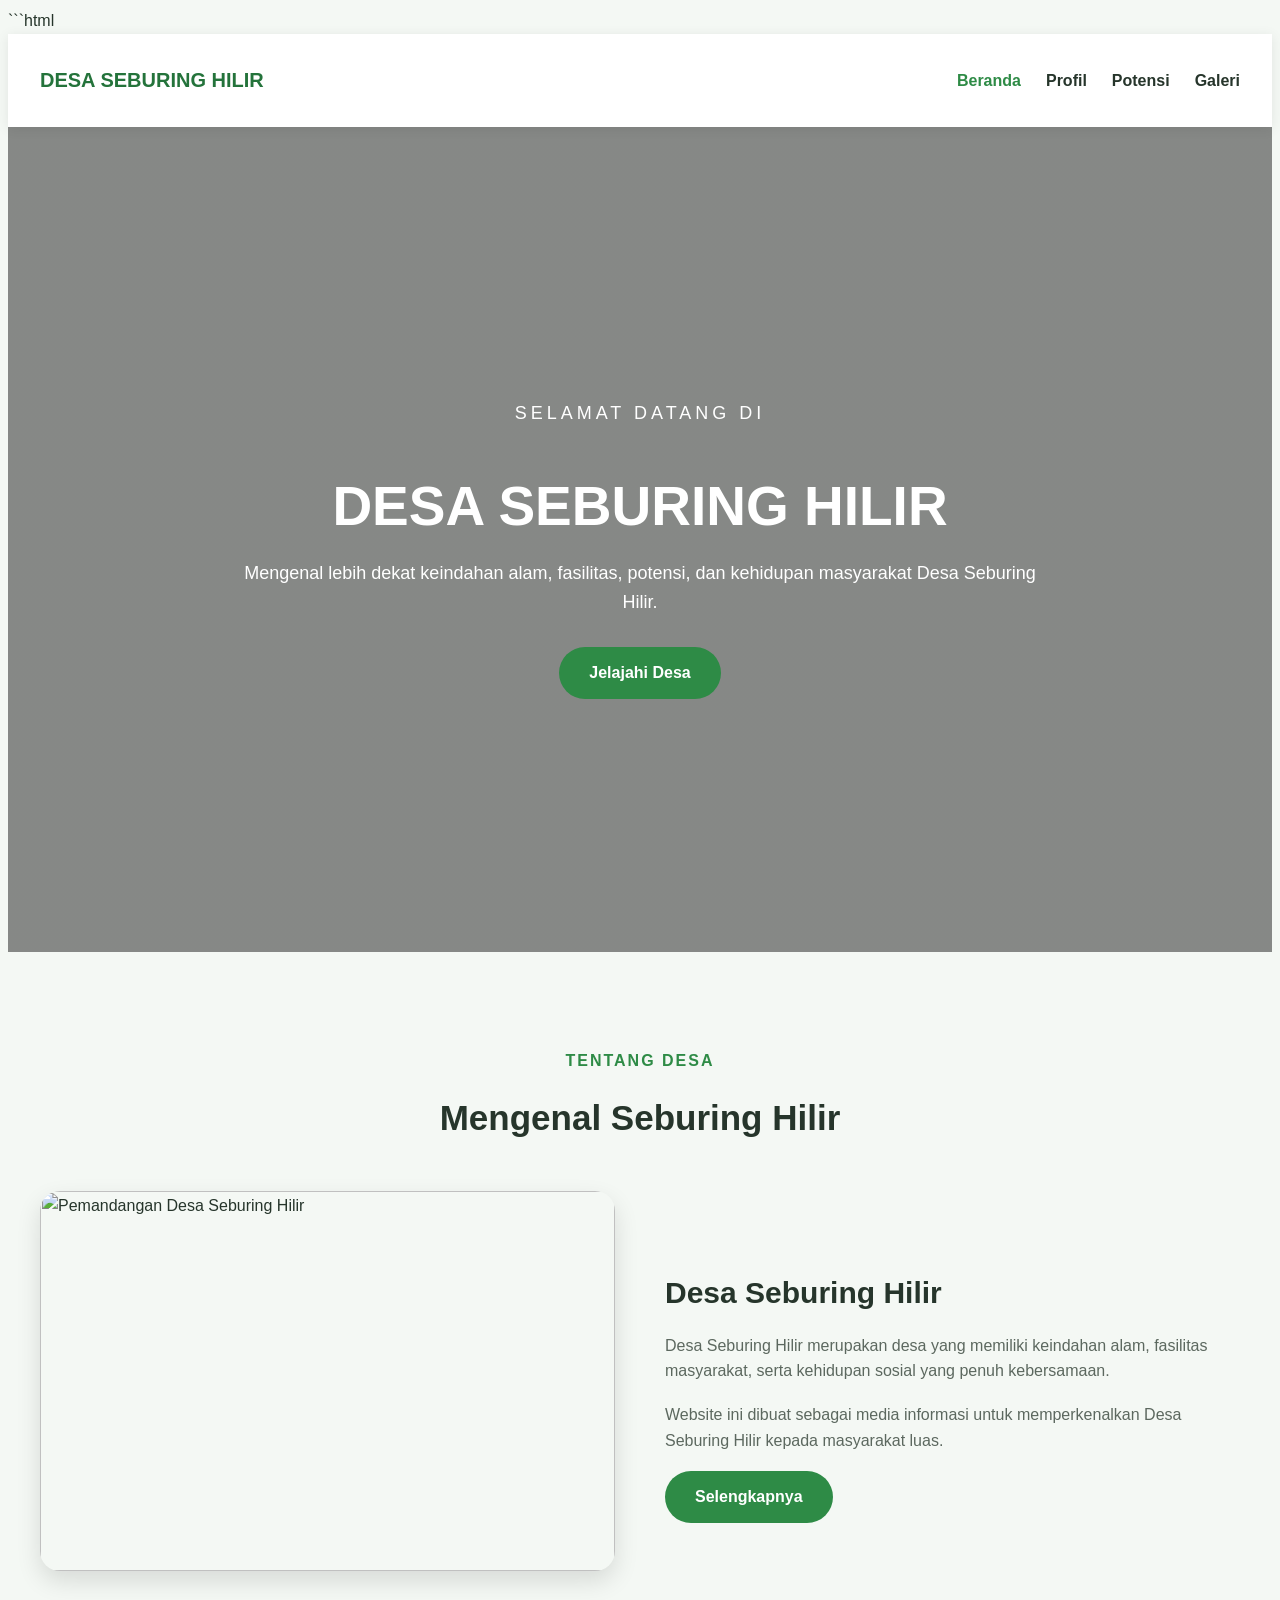
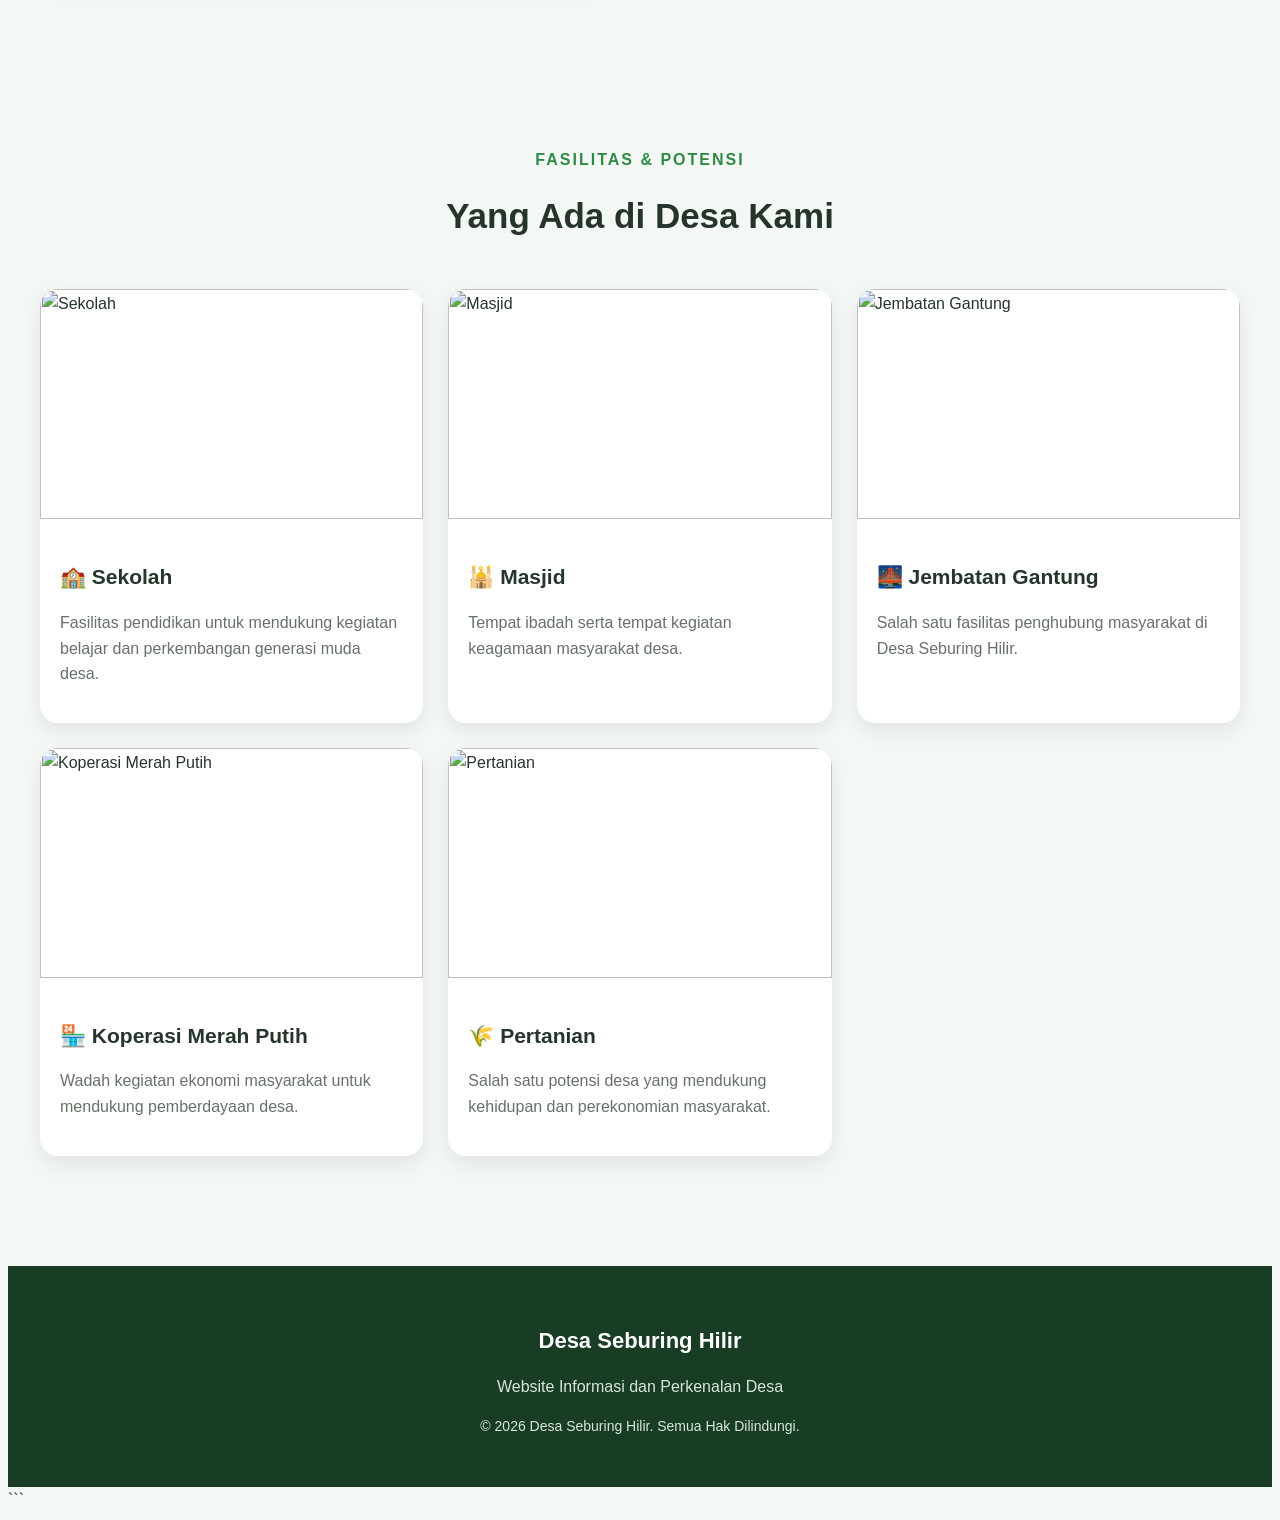
==== commit c1ed4401: "Update index.html" ====
--- a/index.html
+++ b/index.html
@@ -1,44 +1,87 @@
 ```html
 <!DOCTYPE html>
 <html lang="id">
+
 <head>
     <meta charset="UTF-8">
     <meta name="viewport" content="width=device-width, initial-scale=1.0">
+
     <title>Desa Seburing Hilir</title>
+
     <link rel="stylesheet" href="style.css">
 </head>
 
 <body>
 
+<!-- =========================
+     NAVBAR
+========================= -->
+
 <header>
+
     <nav class="navbar">
-        <div class="logo">DESA SEBURING HILIR</div>
+
+        <div class="logo">
+            DESA SEBURING HILIR
+        </div>
 
         <ul class="nav-menu">
-            <li><a href="index.html" class="active">Beranda</a></li>
-            <li><a href="profil.html">Profil</a></li>
-            <li><a href="potensi.html">Potensi</a></li>
-            <li><a href="wisata.html">Wisata</a></li>
-            <li><a href="galeri.html">Galeri</a></li>
+
+            <li>
+                <a href="index.html" class="active">
+                    Beranda
+                </a>
+            </li>
+
+            <li>
+                <a href="profil.html">
+                    Profil
+                </a>
+            </li>
+
+            <li>
+                <a href="potensi.html">
+                    Potensi
+                </a>
+            </li>
+
+            <li>
+                <a href="galeri.html">
+                    Galeri
+                </a>
+            </li>
+
         </ul>
 
-        <div class="menu-toggle">☰</div>
+        <div class="menu-toggle">
+            ☰
+        </div>
+
     </nav>
+
 </header>
 
 
+<!-- =========================
+     HERO
+========================= -->
+
 <section class="hero">
 
     <div class="hero-content">
 
-        <p class="hero-small">SELAMAT DATANG DI</p>
-
-        <h1>DESA SEBURING HILIR</h1>
+        <p class="hero-small">
+            SELAMAT DATANG DI
+        </p>
+
+        <h1>
+            DESA SEBURING HILIR
+        </h1>
 
         <p>
-            Mengenal lebih dekat keindahan alam, potensi,
-            fasilitas, budaya, dan kehidupan masyarakat
-            Desa Seburing Hilir.
+            Mengenal lebih dekat keindahan alam,
+            fasilitas, potensi, dan kehidupan
+            masyarakat Desa Seburing Hilir.
         </p>
 
         <a href="profil.html" class="btn">
@@ -50,22 +93,42 @@
 </section>
 
 
+<!-- =========================
+     TENTANG DESA
+========================= -->
+
 <section class="about">
 
     <div class="section-title">
-        <p>TENTANG DESA</p>
-        <h2>Mengenal Seburing Hilir</h2>
-    </div>
+
+        <p>
+            TENTANG DESA
+        </p>
+
+        <h2>
+            Mengenal Seburing Hilir
+        </h2>
+
+    </div>
+
 
     <div class="about-content">
 
         <div class="about-image">
-            <img src="img/desa.jpeg" alt="Pemandangan Desa Seburing Hilir">
-        </div>
+
+            <img
+                src="img/desa.jpeg"
+                alt="Pemandangan Desa Seburing Hilir"
+            >
+
+        </div>
+
 
         <div class="about-text">
 
-            <h3>Desa Seburing Hilir</h3>
+            <h3>
+                Desa Seburing Hilir
+            </h3>
 
             <p>
                 Desa Seburing Hilir merupakan desa yang
@@ -74,10 +137,9 @@
             </p>
 
             <p>
-                Website ini dibuat untuk memperkenalkan
-                Desa Seburing Hilir kepada masyarakat luas
-                serta menampilkan berbagai potensi dan
-                keindahan yang dimiliki desa.
+                Website ini dibuat sebagai media informasi
+                untuk memperkenalkan Desa Seburing Hilir
+                kepada masyarakat luas.
             </p>
 
             <a href="profil.html" class="btn">
@@ -91,112 +153,174 @@
 </section>
 
 
+<!-- =========================
+     FASILITAS
+========================= -->
+
 <section class="features">
 
     <div class="section-title">
-        <p>FASILITAS & POTENSI</p>
-        <h2>Yang Ada di Desa Kami</h2>
-    </div>
+
+        <p>
+            FASILITAS & POTENSI
+        </p>
+
+        <h2>
+            Yang Ada di Desa Kami
+        </h2>
+
+    </div>
+
 
     <div class="cards">
 
-        <div class="card">
-            <img src="img/sekolah.jpeg" alt="Sekolah Desa Seburing Hilir">
-
-            <div class="card-content">
-                <h3>🏫 Sekolah</h3>
+
+        <!-- SEKOLAH -->
+
+        <div class="card">
+
+            <img
+                src="img/sekolah.jpeg"
+                alt="Sekolah"
+            >
+
+            <div class="card-content">
+
+                <h3>
+                    🏫 Sekolah
+                </h3>
 
                 <p>
                     Fasilitas pendidikan untuk mendukung
                     kegiatan belajar dan perkembangan
                     generasi muda desa.
                 </p>
-            </div>
-        </div>
-
-
-        <div class="card">
-            <img src="img/mesjid.jpeg" alt="Masjid Desa Seburing Hilir">
-
-            <div class="card-content">
-                <h3>🕌 Masjid</h3>
-
-                <p>
-                    Tempat ibadah serta tempat berbagai
-                    kegiatan keagamaan masyarakat desa.
-                </p>
-            </div>
-        </div>
-
-
-        <div class="card">
-            <img src="img/jembatan-gantung.jpeg" alt="Jembatan Gantung">
-
-            <div class="card-content">
-                <h3>🌉 Jembatan Gantung</h3>
-
-                <p>
-                    Salah satu fasilitas penghubung masyarakat
-                    sekaligus bagian dari pemandangan desa.
-                </p>
-            </div>
-        </div>
-
-
-        <div class="card">
-            <img src="img/koperasi-merah-putih.jpeg" alt="Koperasi Merah Putih">
-
-            <div class="card-content">
-                <h3>🏪 Koperasi Merah Putih</h3>
-
-                <p>
-                    Wadah kegiatan ekonomi masyarakat yang
-                    mendukung pemberdayaan dan kesejahteraan
-                    masyarakat desa.
-                </p>
-            </div>
-        </div>
-
-
-        <div class="card">
-            <img src="img/pertanian.jpeg" alt="Pertanian Desa">
-
-            <div class="card-content">
-                <h3>🌾 Pertanian</h3>
+
+            </div>
+
+        </div>
+
+
+        <!-- MASJID -->
+
+        <div class="card">
+
+            <img
+                src="img/mesjid.jpeg"
+                alt="Masjid"
+            >
+
+            <div class="card-content">
+
+                <h3>
+                    🕌 Masjid
+                </h3>
+
+                <p>
+                    Tempat ibadah serta tempat kegiatan
+                    keagamaan masyarakat desa.
+                </p>
+
+            </div>
+
+        </div>
+
+
+        <!-- JEMBATAN -->
+
+        <div class="card">
+
+            <img
+                src="img/jembatan-gantung.jpeg"
+                alt="Jembatan Gantung"
+            >
+
+            <div class="card-content">
+
+                <h3>
+                    🌉 Jembatan Gantung
+                </h3>
+
+                <p>
+                    Salah satu fasilitas penghubung
+                    masyarakat di Desa Seburing Hilir.
+                </p>
+
+            </div>
+
+        </div>
+
+
+        <!-- KOPERASI -->
+
+        <div class="card">
+
+            <img
+                src="img/koperasi-merah-putih.jpeg"
+                alt="Koperasi Merah Putih"
+            >
+
+            <div class="card-content">
+
+                <h3>
+                    🏪 Koperasi Merah Putih
+                </h3>
+
+                <p>
+                    Wadah kegiatan ekonomi masyarakat
+                    untuk mendukung pemberdayaan desa.
+                </p>
+
+            </div>
+
+        </div>
+
+
+        <!-- PERTANIAN -->
+
+        <div class="card">
+
+            <img
+                src="img/pertanian.jpeg"
+                alt="Pertanian"
+            >
+
+            <div class="card-content">
+
+                <h3>
+                    🌾 Pertanian
+                </h3>
 
                 <p>
                     Salah satu potensi desa yang mendukung
                     kehidupan dan perekonomian masyarakat.
                 </p>
-            </div>
-        </div>
-
-
-        <div class="card">
-            <img src="img/kegiatan.jpeg" alt="Kegiatan Masyarakat">
-
-            <div class="card-content">
-                <h3>🤝 Kegiatan Masyarakat</h3>
-
-                <p>
-                    Berbagai kegiatan masyarakat yang
-                    mencerminkan kebersamaan dan gotong royong.
-                </p>
-            </div>
-        </div>
+
+            </div>
+
+        </div>
+
 
     </div>
 
 </section>
 
 
+<!-- =========================
+     FOOTER
+========================= -->
+
 <footer>
 
     <div class="footer-content">
 
-        <h3>Desa Seburing Hilir</h3>
-
-        <p>Website Informasi dan Perkenalan Desa</p>
+        <h3>
+            Desa Seburing Hilir
+        </h3>
+
+        <p>
+            Website Informasi dan Perkenalan Desa
+        </p>
 
         <p class="copyright">
             © 2026 Desa Seburing Hilir. Semua Hak Dilindungi.
@@ -206,8 +330,10 @@
 
 </footer>
 
+
 <script src="script.js"></script>
 
 </body>
+
 </html>
 ```
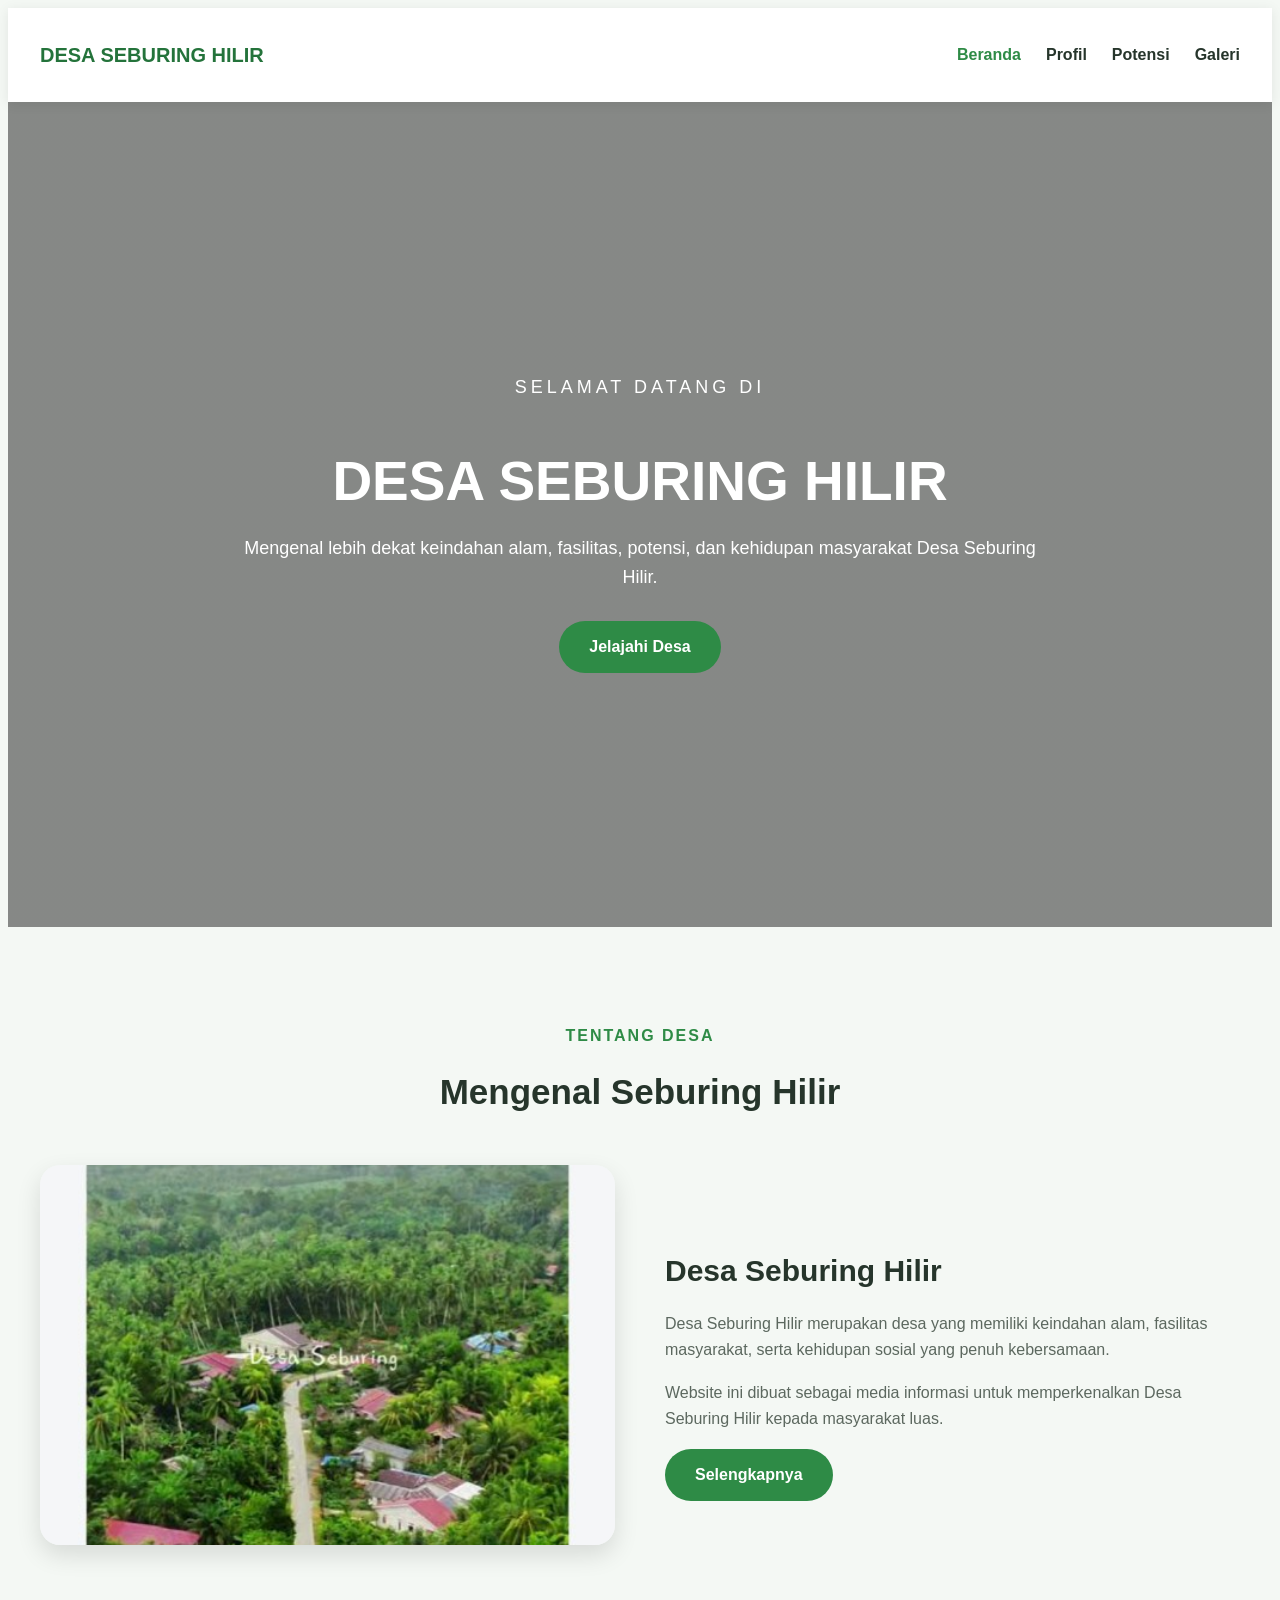
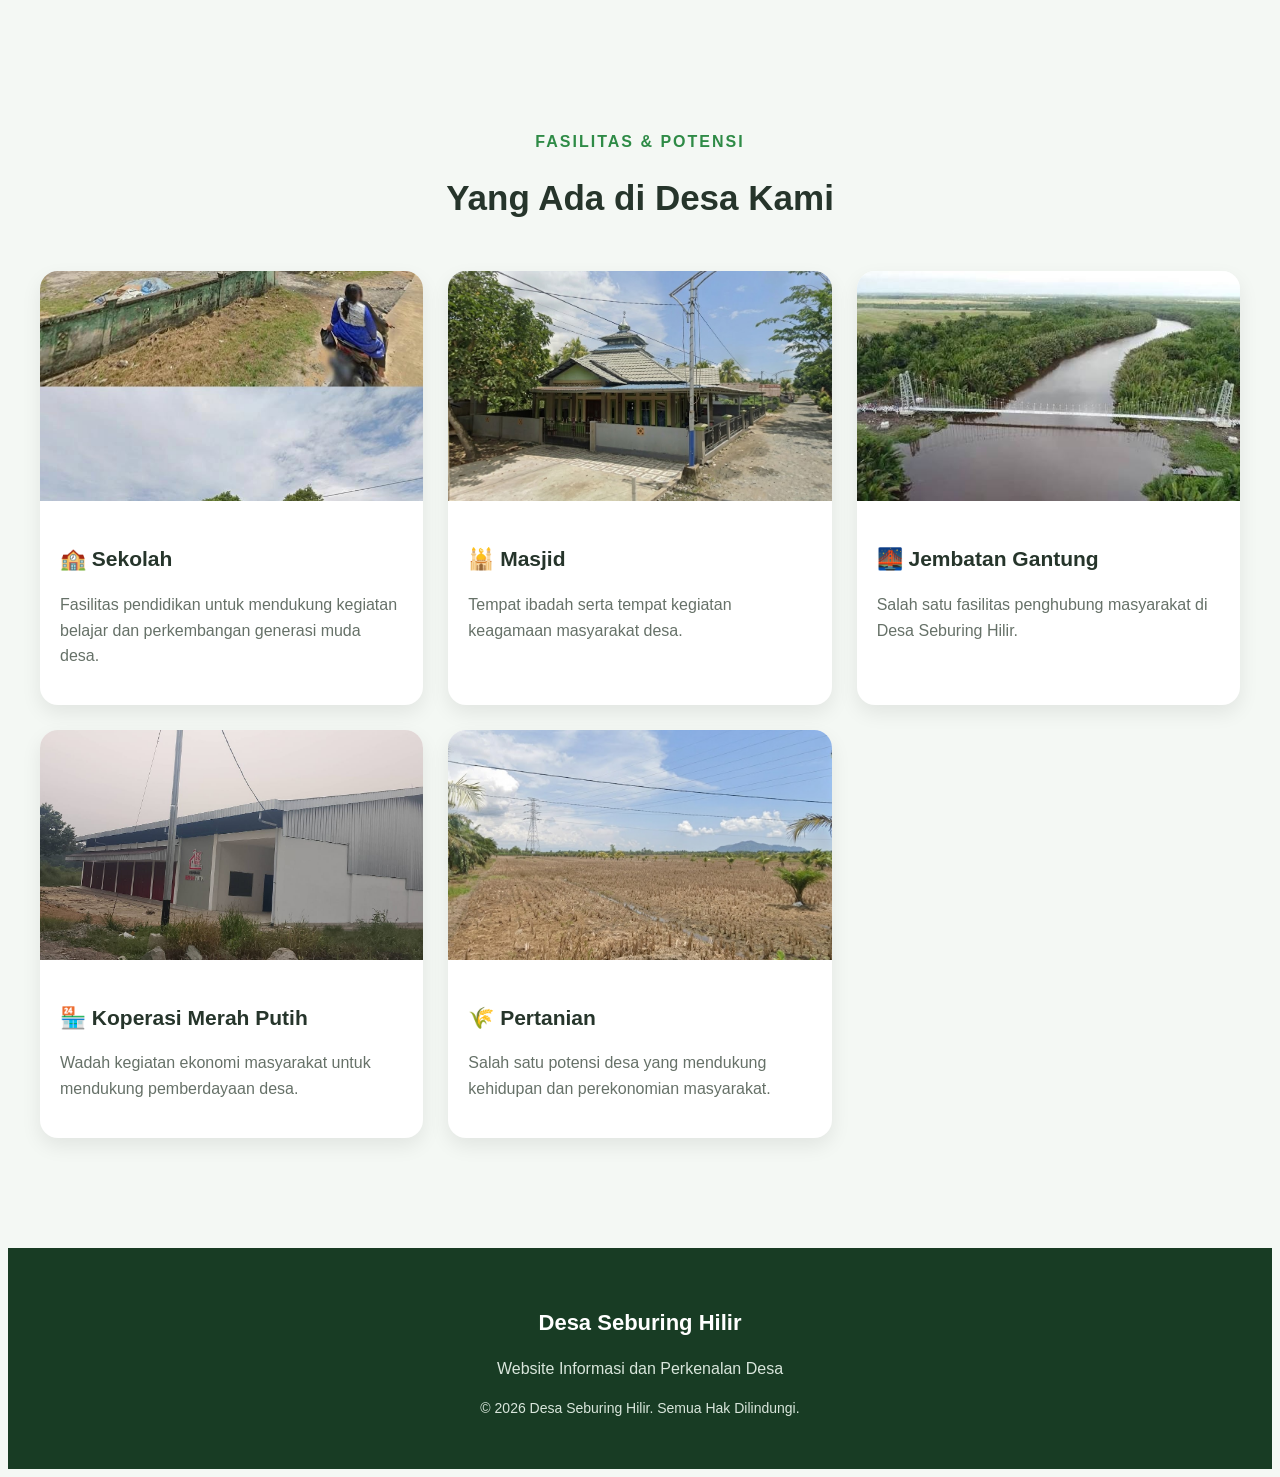
==== commit 707f3e2d: "Update index.html" ====
--- a/index.html
+++ b/index.html
@@ -1,4 +1,3 @@
-```html
 <!DOCTYPE html>
 <html lang="id">
 
@@ -117,7 +116,7 @@
         <div class="about-image">
 
             <img
-                src="img/desa.jpeg"
+                src="desa.jpeg"
                 alt="Pemandangan Desa Seburing Hilir"
             >
 
@@ -180,7 +179,7 @@
         <div class="card">
 
             <img
-                src="img/sekolah.jpeg"
+                src="sekolah (3).jpeg"
                 alt="Sekolah"
             >
 
@@ -206,7 +205,7 @@
         <div class="card">
 
             <img
-                src="img/mesjid.jpeg"
+                src="mesjid.jpeg"
                 alt="Masjid"
             >
 
@@ -231,7 +230,7 @@
         <div class="card">
 
             <img
-                src="img/jembatan-gantung.jpeg"
+                src="jembatan-gantung.jpeg"
                 alt="Jembatan Gantung"
             >
 
@@ -256,7 +255,7 @@
         <div class="card">
 
             <img
-                src="img/koperasi-merah-putih.jpeg"
+                src="koperasi-merah-putih.jpeg"
                 alt="Koperasi Merah Putih"
             >
 
@@ -281,7 +280,7 @@
         <div class="card">
 
             <img
-                src="img/pertanian.jpeg"
+                src="pertanian.jpeg"
                 alt="Pertanian"
             >
 
@@ -336,4 +335,3 @@
 </body>
 
 </html>
-```
--- a/style.css
+++ b/style.css
@@ -29,14 +29,17 @@
     width: 100%;
     background: #ffffff;
     box-shadow: 0 2px 12px rgba(0, 0, 0, 0.08);
+
     position: sticky;
     top: 0;
+
     z-index: 1000;
 }
 
 .navbar {
     max-width: 1200px;
     margin: auto;
+
     padding: 18px 25px;
 
     display: flex;
@@ -52,14 +55,19 @@
 
 .nav-menu {
     display: flex;
+
     list-style: none;
+
     gap: 25px;
 }
 
 .nav-menu a {
     text-decoration: none;
+
     color: #26352b;
+
     font-weight: 600;
+
     transition: 0.3s;
 }
 
@@ -70,7 +78,9 @@
 
 .menu-toggle {
     display: none;
+
     font-size: 28px;
+
     cursor: pointer;
 }
 
@@ -87,13 +97,16 @@
             rgba(0, 0, 0, 0.45),
             rgba(0, 0, 0, 0.45)
         ),
-        url("img/desa.jpg") center/cover no-repeat;
+        url("img/desa.jpeg") center/cover no-repeat;
 
     display: flex;
+
     align-items: center;
+
     justify-content: center;
 
     text-align: center;
+
     color: white;
 
     padding: 30px;
@@ -105,18 +118,23 @@
 
 .hero-small {
     font-size: 18px;
+
     letter-spacing: 4px;
+
     margin-bottom: 12px;
 }
 
 .hero h1 {
     font-size: 55px;
+
     line-height: 1.2;
+
     margin-bottom: 20px;
 }
 
 .hero-content > p:not(.hero-small) {
     font-size: 18px;
+
     margin-bottom: 30px;
 }
 
@@ -131,6 +149,7 @@
     padding: 13px 30px;
 
     background: #2e8b46;
+
     color: white;
 
     text-decoration: none;
@@ -144,6 +163,7 @@
 
 .btn:hover {
     background: #1f6833;
+
     transform: translateY(-3px);
 }
 
@@ -155,23 +175,29 @@
 .about,
 .features {
     max-width: 1200px;
+
     margin: auto;
+
     padding: 80px 25px;
 }
 
 .section-title {
     text-align: center;
+
     margin-bottom: 45px;
 }
 
 .section-title p {
     color: #2e8b46;
+
     font-weight: bold;
+
     letter-spacing: 2px;
 }
 
 .section-title h2 {
     font-size: 35px;
+
     margin-top: 5px;
 }
 
@@ -192,6 +218,7 @@
 
 .about-image img {
     width: 100%;
+
     height: 380px;
 
     object-fit: cover;
@@ -204,11 +231,13 @@
 
 .about-text h3 {
     font-size: 30px;
+
     margin-bottom: 15px;
 }
 
 .about-text p {
     margin-bottom: 18px;
+
     color: #5c685f;
 }
 
@@ -248,6 +277,7 @@
 
 .card img {
     width: 100%;
+
     height: 230px;
 
     object-fit: cover;
@@ -261,6 +291,7 @@
 
 .card h3 {
     font-size: 21px;
+
     margin-bottom: 8px;
 }
 
@@ -279,7 +310,7 @@
             rgba(35, 100, 50, 0.78),
             rgba(35, 100, 50, 0.78)
         ),
-        url("img/desa.jpg") center/cover no-repeat;
+        url("img/desa.jpeg") center/cover no-repeat;
 
     color: white;
 
@@ -290,6 +321,7 @@
 
 .page-header h1 {
     font-size: 45px;
+
     margin-bottom: 10px;
 }
 
@@ -325,11 +357,13 @@
 
 .content-box h2 {
     color: #24733b;
+
     margin-bottom: 15px;
 }
 
 .content-box p {
     margin-bottom: 12px;
+
     color: #5c685f;
 }
 
@@ -400,11 +434,13 @@
 
 .gallery-caption h3 {
     color: #24733b;
+
     margin-bottom: 5px;
 }
 
 .gallery-caption p {
     color: #667168;
+
     font-size: 14px;
 }
 
@@ -427,6 +463,7 @@
 
 .footer-content h3 {
     font-size: 22px;
+
     margin-bottom: 5px;
 }
 
@@ -436,12 +473,13 @@
 
 .copyright {
     margin-top: 15px;
+
     font-size: 14px;
 }
 
 
 /* =========================
-   RESPONSIVE TABLET
+   TABLET
 ========================= */
 
 @media (max-width: 900px) {
@@ -467,12 +505,11 @@
     .about-content {
         grid-template-columns: 1fr;
     }
-
-}
-
-
-/* =========================
-   RESPONSIVE HP
+}
+
+
+/* =========================
+   HP
 ========================= */
 
 @media (max-width: 650px) {
@@ -527,6 +564,7 @@
 
     .hero-small {
         font-size: 14px;
+
         letter-spacing: 2px;
     }
 
@@ -557,6 +595,5 @@
     .about-image img {
         height: 280px;
     }
-
 }
 ```
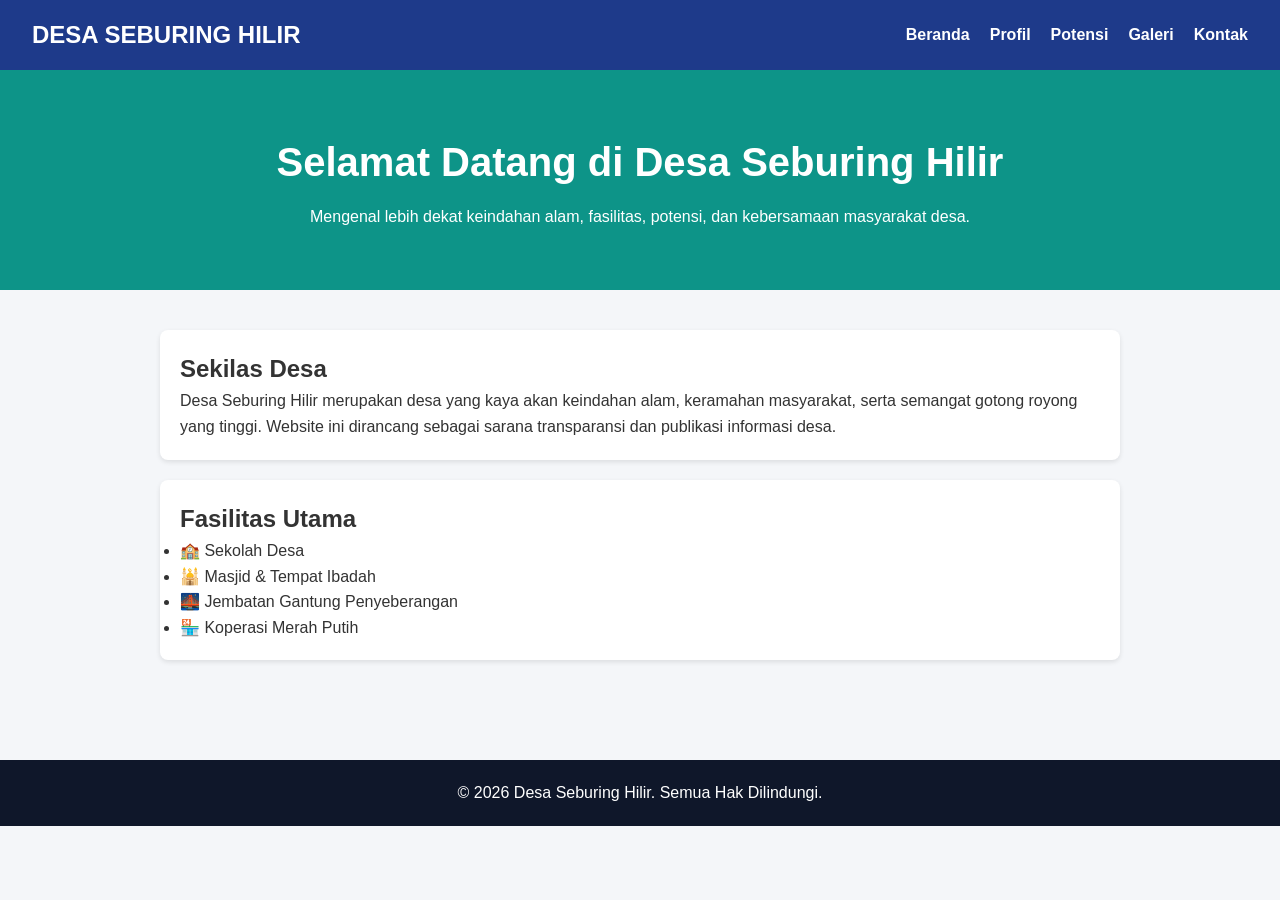
==== commit 06dec7d5: "Update index.html" ====
--- a/index.html
+++ b/index.html
@@ -1,337 +1,63 @@
 <!DOCTYPE html>
 <html lang="id">
-
 <head>
     <meta charset="UTF-8">
     <meta name="viewport" content="width=device-width, initial-scale=1.0">
-
-    <title>Desa Seburing Hilir</title>
-
-    <link rel="stylesheet" href="style.css">
+    <title>Beranda - Desa Seburing Hilir</title>
+    <style>
+        * { margin: 0; padding: 0; box-sizing: border-box; font-family: Arial, sans-serif; }
+        body { background-color: #f4f6f9; color: #333; line-height: 1.6; }
+        header { background-color: #1e3a8a; color: white; padding: 1rem 2rem; }
+        nav { display: flex; justify-content: space-between; align-items: center; }
+        nav ul { display: flex; list-style: none; gap: 20px; }
+        nav a { color: white; text-decoration: none; font-weight: bold; }
+        nav a:hover { text-decoration: underline; }
+        .hero { background: #0d9488; color: white; padding: 60px 20px; text-align: center; }
+        .hero h1 { font-size: 2.5rem; margin-bottom: 10px; }
+        .container { padding: 40px 20px; max-width: 1000px; margin: auto; }
+        .card { background: white; padding: 20px; border-radius: 8px; margin-bottom: 20px; box-shadow: 0 2px 5px rgba(0,0,0,0.1); }
+        footer { background: #0f172a; color: white; text-align: center; padding: 20px; margin-top: 40px; }
+    </style>
 </head>
-
 <body>
 
-<!-- =========================
-     NAVBAR
-========================= -->
+    <header>
+        <nav>
+            <h2>DESA SEBURING HILIR</h2>
+            <ul>
+                <li><a href="index.html">Beranda</a></li>
+                <li><a href="profil.html">Profil</a></li>
+                <li><a href="potensi.html">Potensi</a></li>
+                <li><a href="galeri.html">Galeri</a></li>
+                <li><a href="kontak.html">Kontak</a></li>
+            </ul>
+        </nav>
+    </header>
 
-<header>
+    <section class="hero">
+        <h1>Selamat Datang di Desa Seburing Hilir</h1>
+        <p>Mengenal lebih dekat keindahan alam, fasilitas, potensi, dan kebersamaan masyarakat desa.</p>
+    </section>
 
-    <nav class="navbar">
-
-        <div class="logo">
-            DESA SEBURING HILIR
+    <div class="container">
+        <div class="card">
+            <h2>Sekilas Desa</h2>
+            <p>Desa Seburing Hilir merupakan desa yang kaya akan keindahan alam, keramahan masyarakat, serta semangat gotong royong yang tinggi. Website ini dirancang sebagai sarana transparansi dan publikasi informasi desa.</p>
         </div>
-
-        <ul class="nav-menu">
-
-            <li>
-                <a href="index.html" class="active">
-                    Beranda
-                </a>
-            </li>
-
-            <li>
-                <a href="profil.html">
-                    Profil
-                </a>
-            </li>
-
-            <li>
-                <a href="potensi.html">
-                    Potensi
-                </a>
-            </li>
-
-            <li>
-                <a href="galeri.html">
-                    Galeri
-                </a>
-            </li>
-
-        </ul>
-
-        <div class="menu-toggle">
-            ☰
+        <div class="card">
+            <h2>Fasilitas Utama</h2>
+            <ul>
+                <li>🏫 Sekolah Desa</li>
+                <li>🕌 Masjid & Tempat Ibadah</li>
+                <li>🌉 Jembatan Gantung Penyeberangan</li>
+                <li>🏪 Koperasi Merah Putih</li>
+            </ul>
         </div>
-
-    </nav>
-
-</header>
-
-
-<!-- =========================
-     HERO
-========================= -->
-
-<section class="hero">
-
-    <div class="hero-content">
-
-        <p class="hero-small">
-            SELAMAT DATANG DI
-        </p>
-
-        <h1>
-            DESA SEBURING HILIR
-        </h1>
-
-        <p>
-            Mengenal lebih dekat keindahan alam,
-            fasilitas, potensi, dan kehidupan
-            masyarakat Desa Seburing Hilir.
-        </p>
-
-        <a href="profil.html" class="btn">
-            Jelajahi Desa
-        </a>
-
     </div>
 
-</section>
-
-
-<!-- =========================
-     TENTANG DESA
-========================= -->
-
-<section class="about">
-
-    <div class="section-title">
-
-        <p>
-            TENTANG DESA
-        </p>
-
-        <h2>
-            Mengenal Seburing Hilir
-        </h2>
-
-    </div>
-
-
-    <div class="about-content">
-
-        <div class="about-image">
-
-            <img
-                src="desa.jpeg"
-                alt="Pemandangan Desa Seburing Hilir"
-            >
-
-        </div>
-
-
-        <div class="about-text">
-
-            <h3>
-                Desa Seburing Hilir
-            </h3>
-
-            <p>
-                Desa Seburing Hilir merupakan desa yang
-                memiliki keindahan alam, fasilitas masyarakat,
-                serta kehidupan sosial yang penuh kebersamaan.
-            </p>
-
-            <p>
-                Website ini dibuat sebagai media informasi
-                untuk memperkenalkan Desa Seburing Hilir
-                kepada masyarakat luas.
-            </p>
-
-            <a href="profil.html" class="btn">
-                Selengkapnya
-            </a>
-
-        </div>
-
-    </div>
-
-</section>
-
-
-<!-- =========================
-     FASILITAS
-========================= -->
-
-<section class="features">
-
-    <div class="section-title">
-
-        <p>
-            FASILITAS & POTENSI
-        </p>
-
-        <h2>
-            Yang Ada di Desa Kami
-        </h2>
-
-    </div>
-
-
-    <div class="cards">
-
-
-        <!-- SEKOLAH -->
-
-        <div class="card">
-
-            <img
-                src="sekolah (3).jpeg"
-                alt="Sekolah"
-            >
-
-            <div class="card-content">
-
-                <h3>
-                    🏫 Sekolah
-                </h3>
-
-                <p>
-                    Fasilitas pendidikan untuk mendukung
-                    kegiatan belajar dan perkembangan
-                    generasi muda desa.
-                </p>
-
-            </div>
-
-        </div>
-
-
-        <!-- MASJID -->
-
-        <div class="card">
-
-            <img
-                src="mesjid.jpeg"
-                alt="Masjid"
-            >
-
-            <div class="card-content">
-
-                <h3>
-                    🕌 Masjid
-                </h3>
-
-                <p>
-                    Tempat ibadah serta tempat kegiatan
-                    keagamaan masyarakat desa.
-                </p>
-
-            </div>
-
-        </div>
-
-
-        <!-- JEMBATAN -->
-
-        <div class="card">
-
-            <img
-                src="jembatan-gantung.jpeg"
-                alt="Jembatan Gantung"
-            >
-
-            <div class="card-content">
-
-                <h3>
-                    🌉 Jembatan Gantung
-                </h3>
-
-                <p>
-                    Salah satu fasilitas penghubung
-                    masyarakat di Desa Seburing Hilir.
-                </p>
-
-            </div>
-
-        </div>
-
-
-        <!-- KOPERASI -->
-
-        <div class="card">
-
-            <img
-                src="koperasi-merah-putih.jpeg"
-                alt="Koperasi Merah Putih"
-            >
-
-            <div class="card-content">
-
-                <h3>
-                    🏪 Koperasi Merah Putih
-                </h3>
-
-                <p>
-                    Wadah kegiatan ekonomi masyarakat
-                    untuk mendukung pemberdayaan desa.
-                </p>
-
-            </div>
-
-        </div>
-
-
-        <!-- PERTANIAN -->
-
-        <div class="card">
-
-            <img
-                src="pertanian.jpeg"
-                alt="Pertanian"
-            >
-
-            <div class="card-content">
-
-                <h3>
-                    🌾 Pertanian
-                </h3>
-
-                <p>
-                    Salah satu potensi desa yang mendukung
-                    kehidupan dan perekonomian masyarakat.
-                </p>
-
-            </div>
-
-        </div>
-
-
-    </div>
-
-</section>
-
-
-<!-- =========================
-     FOOTER
-========================= -->
-
-<footer>
-
-    <div class="footer-content">
-
-        <h3>
-            Desa Seburing Hilir
-        </h3>
-
-        <p>
-            Website Informasi dan Perkenalan Desa
-        </p>
-
-        <p class="copyright">
-            © 2026 Desa Seburing Hilir. Semua Hak Dilindungi.
-        </p>
-
-    </div>
-
-</footer>
-
-
-<script src="script.js"></script>
+    <footer>
+        <p>&copy; 2026 Desa Seburing Hilir. Semua Hak Dilindungi.</p>
+    </footer>
 
 </body>
-
 </html>
